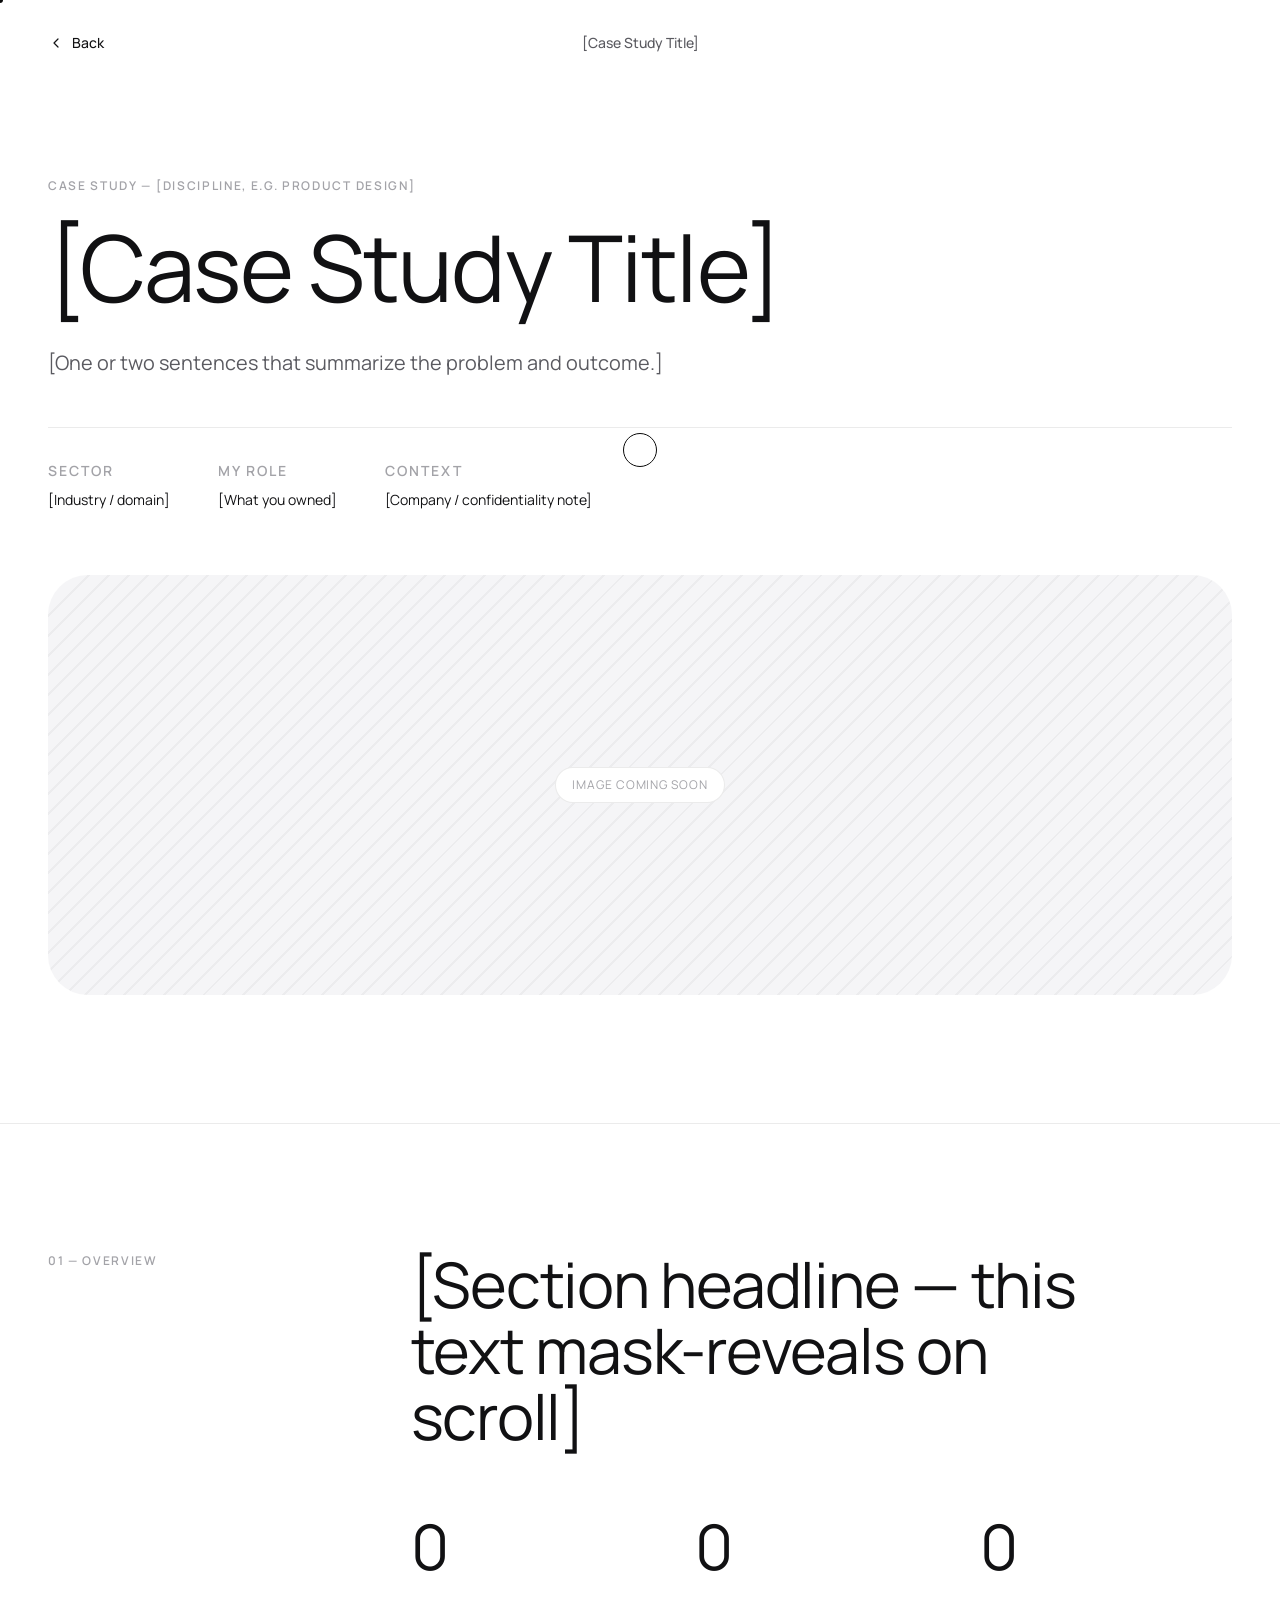
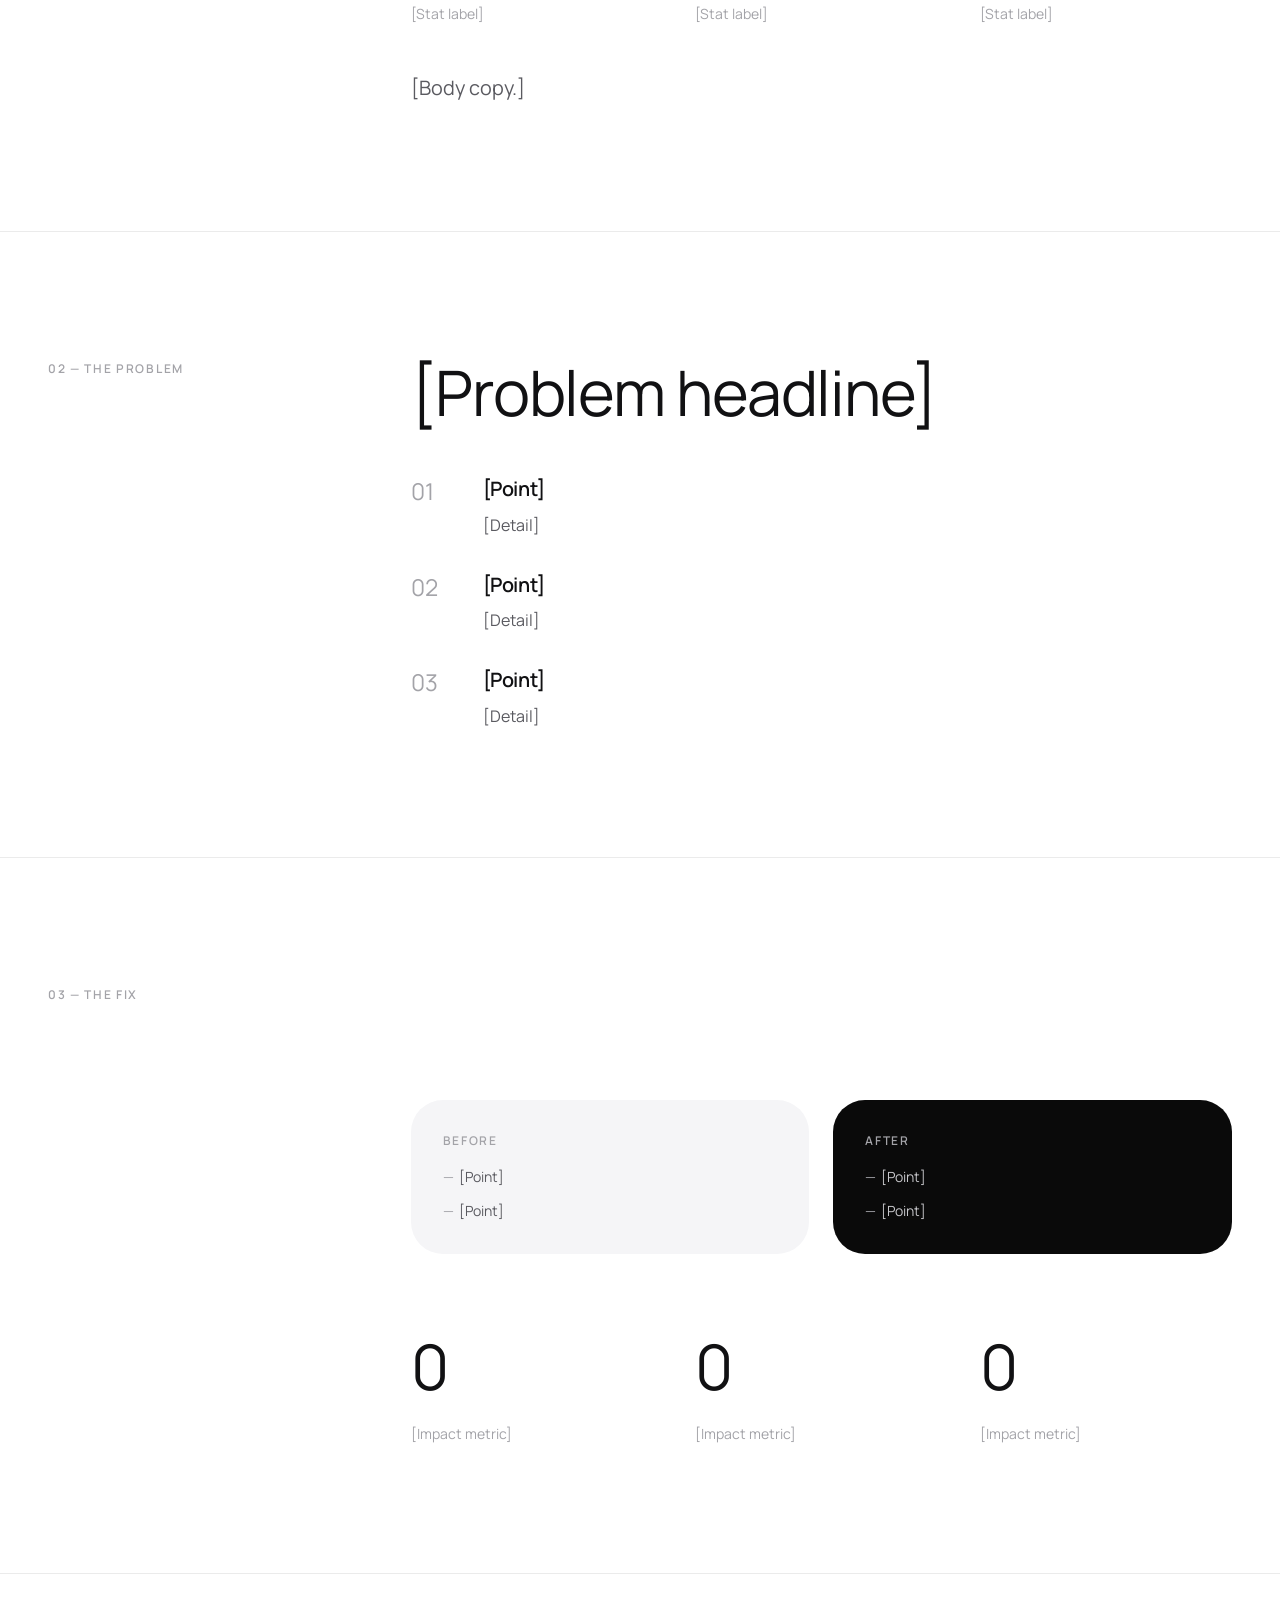
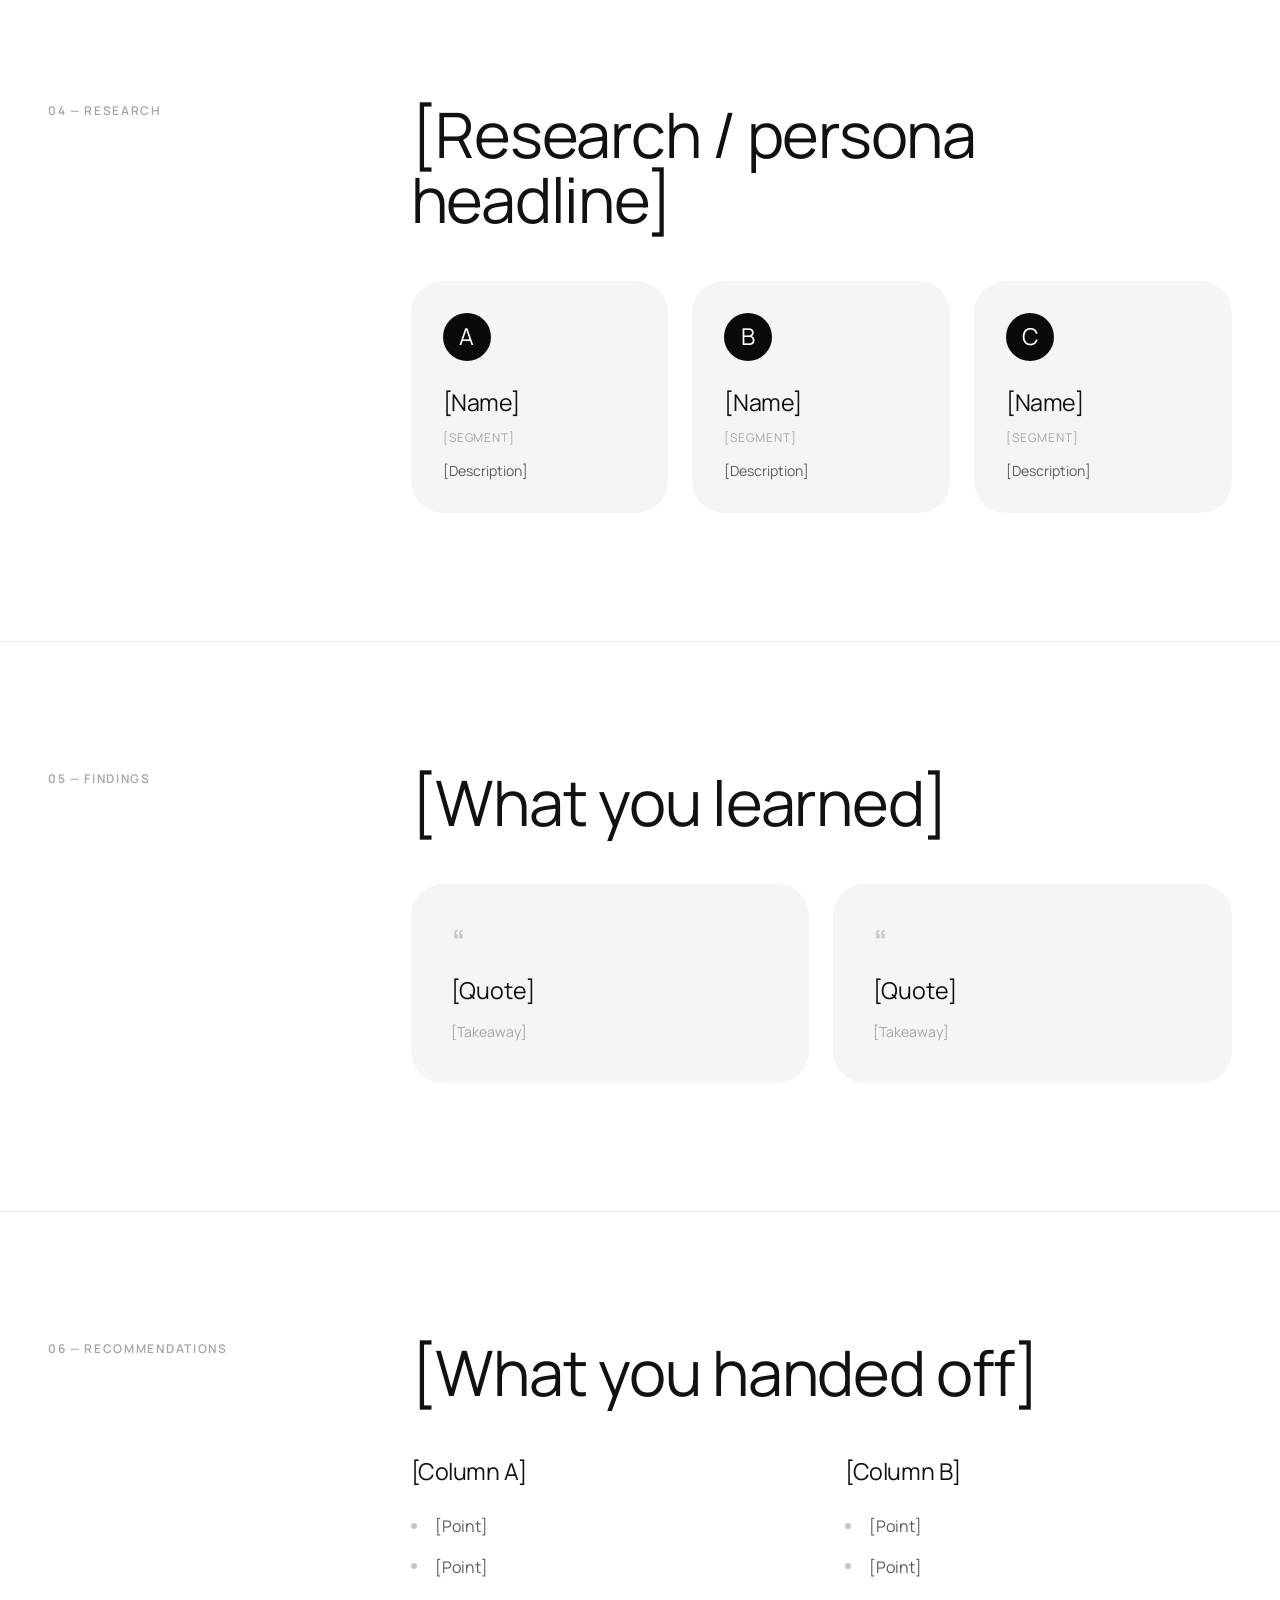
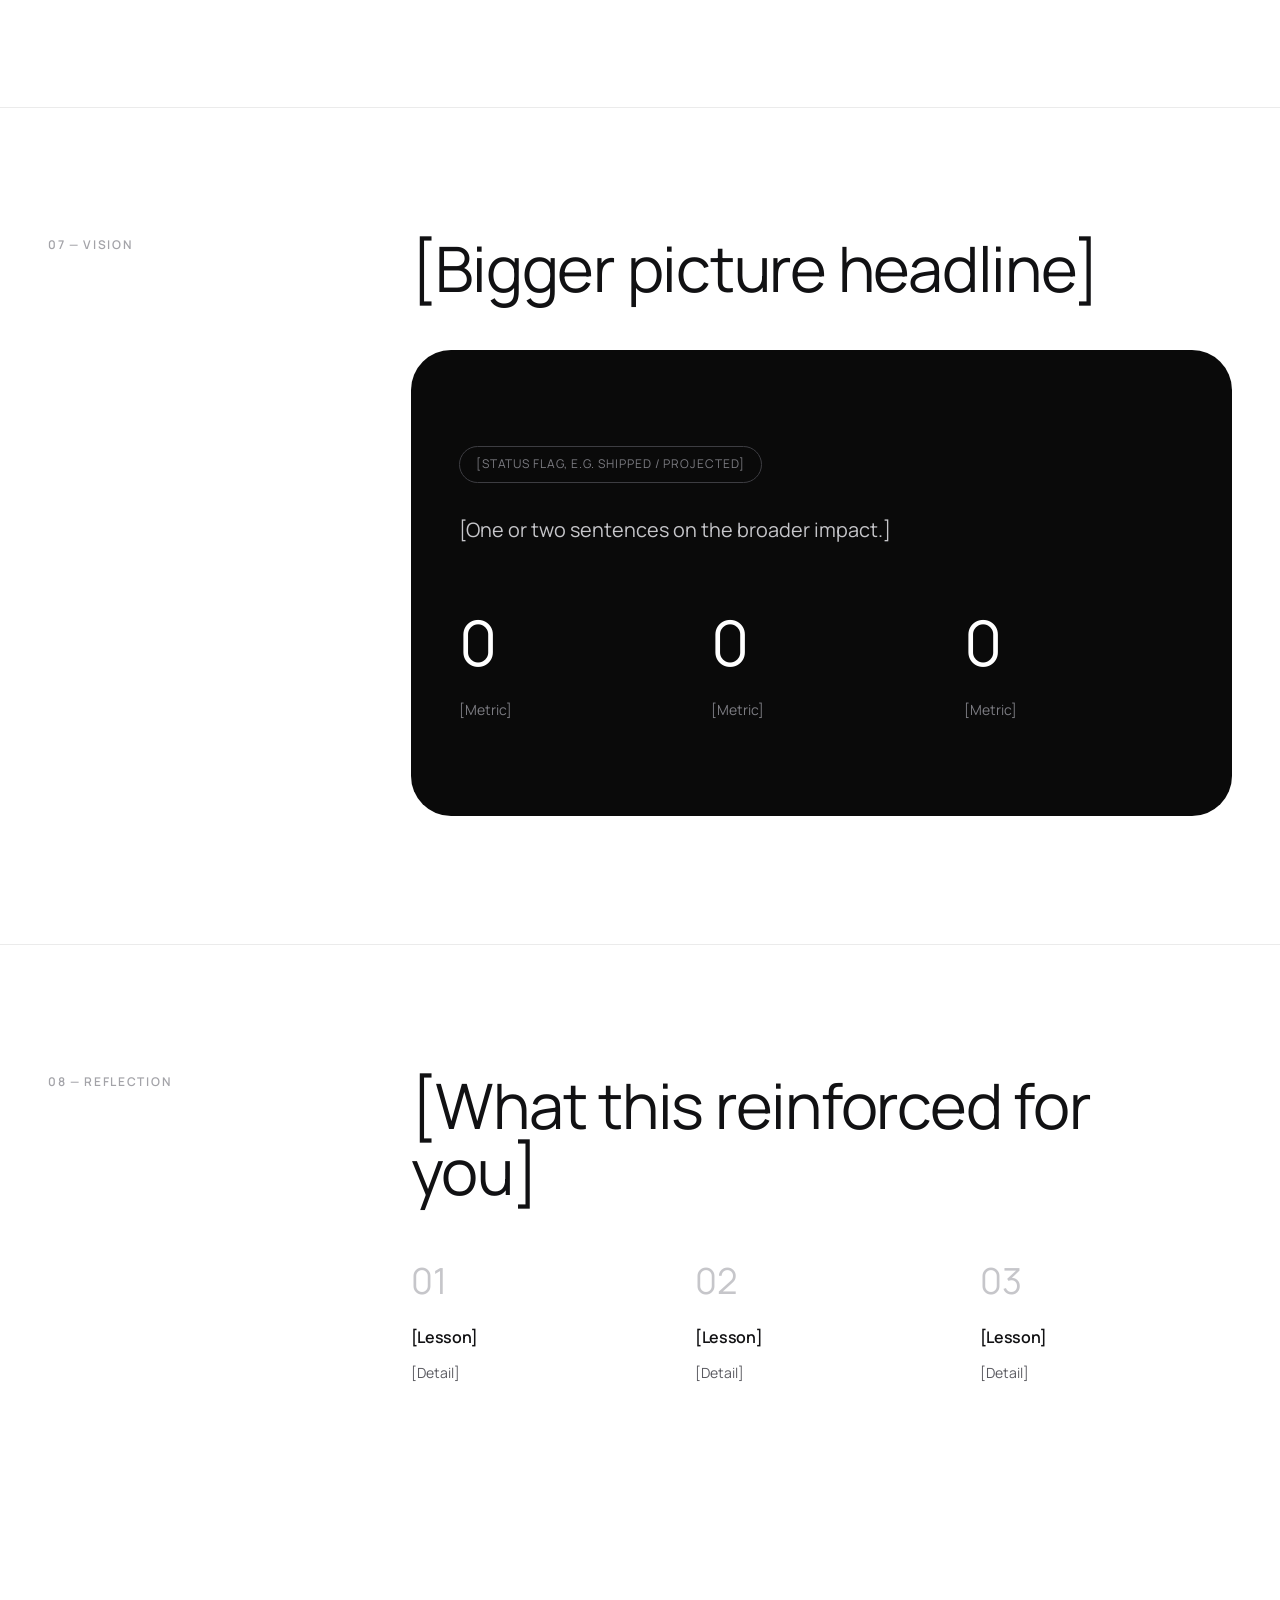
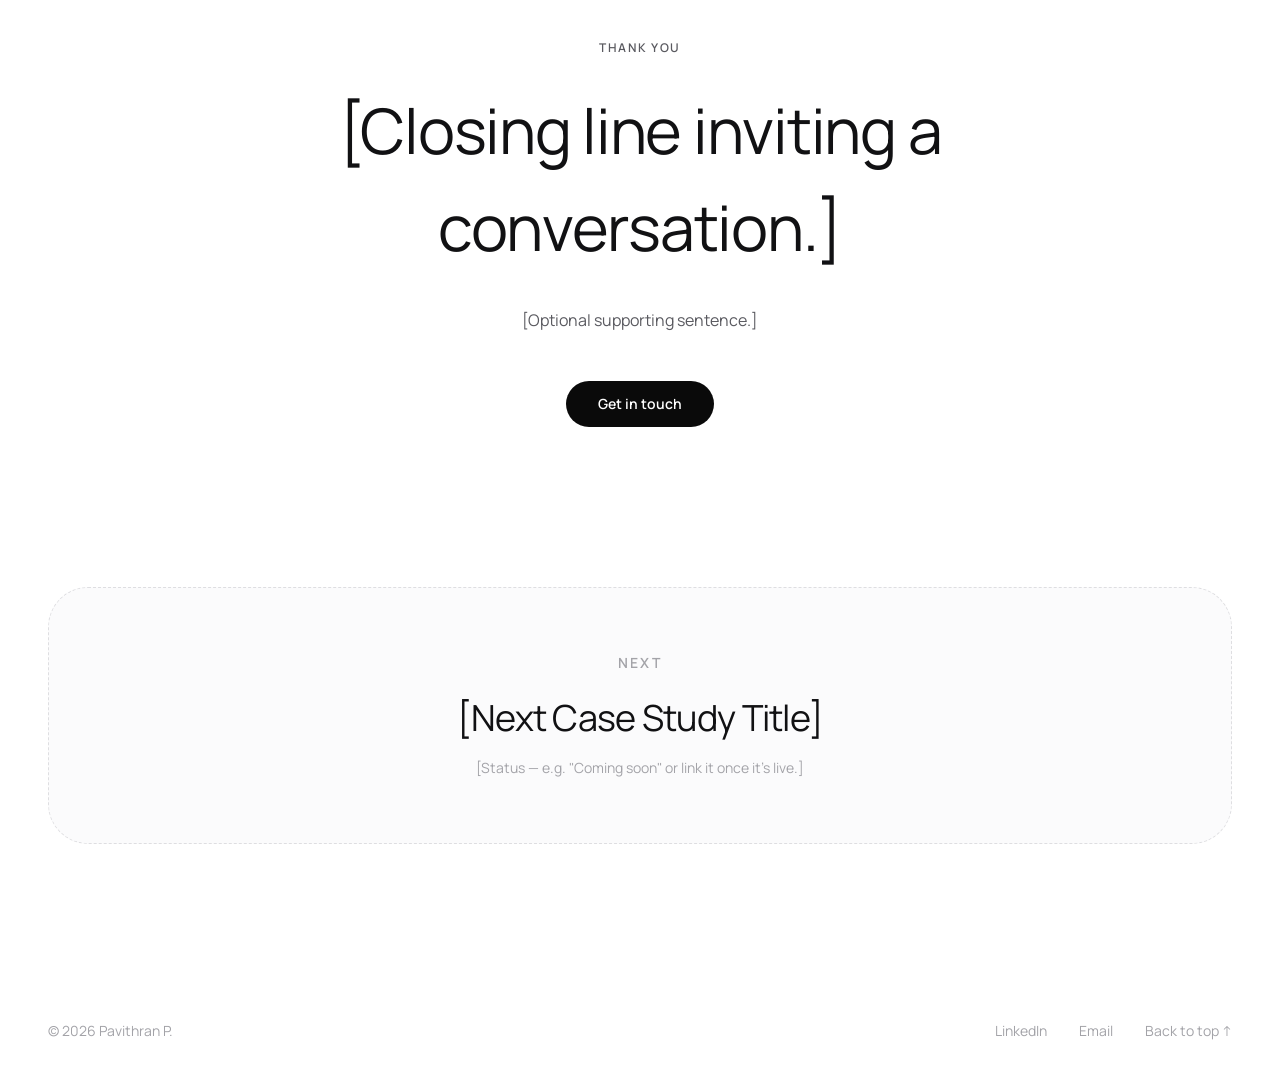
==== case-study-template.html @ ee4d1f79 "Portfolio 2026 — homepage, both case studies, resume link, design system" ====
<!DOCTYPE html>
<!--
  ============================================================================
  CASE STUDY TEMPLATE — duplicate this file to add a new case study.

  HOW TO USE:
  1. Copy this file, rename it to your case study's slug, e.g. "employee-center-reimagine.html"
  2. Replace every [BRACKETED] placeholder with real content.
  3. Delete any <section> block you don't need (each is self-contained).
     Duplicate any numbered-list / stat-row / quote-card / persona-card block
     to add more items — they don't depend on JS, just markup.
  4. Swap the .placeholder-block <div>s for real <img> tags once you have visuals:
       <img src="assets/images/case-studies/[slug]/cover.jpg" alt="[description]">
  5. Add this case study to the homepage grid by editing the `tilesData` array
     at the top of assets/js/main.js — duplicate the second-case-study
     placeholder entry and point it at this new file.
  6. Nothing else needs to change. Nav, cursor, fonts, and all interactions
     are shared via assets/css/styles.css + assets/js/main.js + case-study.js.
  7. The view-transition-name values on .cs-cover and .cs-hero h1 below use a
     [slug] placeholder — replace [slug] with this case study's unique slug
     (matching the homepage card) so the morph transition doesn't collide
     with other case studies.
  ============================================================================
-->
<html lang="en">
<head>
<meta charset="UTF-8">
<meta name="viewport" content="width=device-width, initial-scale=1.0">
<title>[Case Study Title] — Pavithran P</title>
<meta name="description" content="[One-sentence summary for search & social previews.]">
<meta name="view-transition" content="same-origin">
<link rel="icon" type="image/svg+xml" href="assets/images/favicon.svg">
<link rel="stylesheet" href="assets/css/styles.css">
</head>
<body>
<a class="skip-link" href="#main">Skip to content</a>

<header class="site-nav">
  <a href="index.html" class="nav-back" aria-label="Back to home">
    <svg viewBox="0 0 24 24" fill="none" xmlns="http://www.w3.org/2000/svg"><path d="M15 18l-6-6 6-6" stroke="currentColor" stroke-width="1.8" stroke-linecap="round" stroke-linejoin="round"/></svg>
    Back
  </a>
  <span class="nav-case-name">[Case Study Title]</span>
</header>

<main id="main">

  <!-- COVER -->
  <section class="cs-hero">
    <p class="eyebrow">Case Study — [Discipline, e.g. Product Design]</p>
    <h1 style="view-transition-name: cs-[slug]-title;">[Case Study Title]</h1>
    <p class="cs-dek">[One or two sentences that summarize the problem and outcome.]</p>
    <div class="cs-meta">
      <div class="cs-meta-item"><p class="eyebrow">Sector</p><p>[Industry / domain]</p></div>
      <div class="cs-meta-item"><p class="eyebrow">My Role</p><p>[What you owned]</p></div>
      <div class="cs-meta-item"><p class="eyebrow">Context</p><p>[Company / confidentiality note]</p></div>
    </div>
  </section>

  <div class="cs-cover" style="view-transition-name: cs-[slug]-media;">
    <div class="placeholder-block"><span class="placeholder-tag">Image coming soon</span></div>
  </div>

  <!-- SECTION: Overview -->
  <section class="cs-section">
    <div class="cs-section-inner">
      <div class="cs-section-label"><p class="eyebrow">01 — Overview</p></div>
      <div>
        <h2 class="cs-headline">[Section headline — this text mask-reveals on scroll]</h2>
        <div class="cs-stat-row cs-reveal">
          <div class="cs-stat"><div class="stat-num" data-count-to="0" data-suffix="">0</div><div class="stat-label">[Stat label]</div></div>
          <div class="cs-stat"><div class="stat-num" data-count-to="0" data-suffix="">0</div><div class="stat-label">[Stat label]</div></div>
          <div class="cs-stat"><div class="stat-num" data-count-to="0" data-suffix="">0</div><div class="stat-label">[Stat label]</div></div>
        </div>
        <div class="cs-body cs-reveal" style="margin-top: var(--sp-8);">
          <p>[Body copy.]</p>
        </div>
      </div>
    </div>
  </section>

  <!-- SECTION: The Problem -->
  <section class="cs-section">
    <div class="cs-section-inner">
      <div class="cs-section-label"><p class="eyebrow">02 — The Problem</p></div>
      <div>
        <h2 class="cs-headline">[Problem headline]</h2>
        <div class="cs-numbered-list cs-reveal">
          <div class="numbered-item"><span class="num">01</span><div><h4>[Point]</h4><p>[Detail]</p></div></div>
          <div class="numbered-item"><span class="num">02</span><div><h4>[Point]</h4><p>[Detail]</p></div></div>
          <div class="numbered-item"><span class="num">03</span><div><h4>[Point]</h4><p>[Detail]</p></div></div>
        </div>
      </div>
    </div>
  </section>

  <!-- SECTION: Before / After -->
  <section class="cs-section">
    <div class="cs-section-inner">
      <div class="cs-section-label"><p class="eyebrow">03 — The Fix</p></div>
      <div>
        <h2 class="cs-headline">[What shipped]</h2>
        <div class="cs-before-after cs-reveal">
          <div class="ba-card"><p class="eyebrow">Before</p><ul><li>[Point]</li><li>[Point]</li></ul></div>
          <div class="ba-card ba-after"><p class="eyebrow">After</p><ul><li>[Point]</li><li>[Point]</li></ul></div>
        </div>
        <div class="cs-stat-row cs-reveal" style="margin-top: var(--sp-10);">
          <div class="cs-stat"><div class="stat-num" data-count-to="0" data-suffix="">0</div><div class="stat-label">[Impact metric]</div></div>
          <div class="cs-stat"><div class="stat-num" data-count-to="0" data-suffix="">0</div><div class="stat-label">[Impact metric]</div></div>
          <div class="cs-stat"><div class="stat-num" data-count-to="0" data-suffix="">0</div><div class="stat-label">[Impact metric]</div></div>
        </div>
      </div>
    </div>
  </section>

  <!-- SECTION: Personas (duplicate .persona-card for more) -->
  <section class="cs-section">
    <div class="cs-section-inner">
      <div class="cs-section-label"><p class="eyebrow">04 — Research</p></div>
      <div>
        <h2 class="cs-headline">[Research / persona headline]</h2>
        <div class="cs-persona-grid cs-reveal">
          <div class="persona-card"><div class="persona-initial">A</div><h4>[Name]</h4><p class="persona-tag">[Segment]</p><p>[Description]</p></div>
          <div class="persona-card"><div class="persona-initial">B</div><h4>[Name]</h4><p class="persona-tag">[Segment]</p><p>[Description]</p></div>
          <div class="persona-card"><div class="persona-initial">C</div><h4>[Name]</h4><p class="persona-tag">[Segment]</p><p>[Description]</p></div>
        </div>
      </div>
    </div>
  </section>

  <!-- SECTION: Quotes (duplicate .quote-card for more) -->
  <section class="cs-section">
    <div class="cs-section-inner">
      <div class="cs-section-label"><p class="eyebrow">05 — Findings</p></div>
      <div>
        <h2 class="cs-headline">[What you learned]</h2>
        <div class="cs-quote-grid cs-reveal">
          <div class="quote-card"><span class="quote-mark">&ldquo;</span><blockquote>[Quote]</blockquote><p class="quote-cap">[Takeaway]</p></div>
          <div class="quote-card"><span class="quote-mark">&ldquo;</span><blockquote>[Quote]</blockquote><p class="quote-cap">[Takeaway]</p></div>
        </div>
      </div>
    </div>
  </section>

  <!-- SECTION: Recommendations (2 columns) -->
  <section class="cs-section">
    <div class="cs-section-inner">
      <div class="cs-section-label"><p class="eyebrow">06 — Recommendations</p></div>
      <div>
        <h2 class="cs-headline">[What you handed off]</h2>
        <div class="cs-recs-grid cs-reveal">
          <div class="recs-col"><h4>[Column A]</h4><ul><li>[Point]</li><li>[Point]</li></ul></div>
          <div class="recs-col"><h4>[Column B]</h4><ul><li>[Point]</li><li>[Point]</li></ul></div>
        </div>
      </div>
    </div>
  </section>

  <!-- SECTION: Vision / Impact band -->
  <section class="cs-section">
    <div class="cs-section-inner">
      <div class="cs-section-label"><p class="eyebrow">07 — Vision</p></div>
      <div>
        <h2 class="cs-headline">[Bigger picture headline]</h2>
        <div class="cs-vision-band cs-reveal">
          <span class="vision-flag">[Status flag, e.g. Shipped / Projected]</span>
          <p class="lead">[One or two sentences on the broader impact.]</p>
          <div class="cs-stat-row">
            <div class="cs-stat"><div class="stat-num" data-count-to="0" data-suffix="">0</div><div class="stat-label" style="color: var(--grey-500);">[Metric]</div></div>
            <div class="cs-stat"><div class="stat-num" data-count-to="0" data-suffix="">0</div><div class="stat-label" style="color: var(--grey-500);">[Metric]</div></div>
            <div class="cs-stat"><div class="stat-num" data-count-to="0" data-suffix="">0</div><div class="stat-label" style="color: var(--grey-500);">[Metric]</div></div>
          </div>
        </div>
      </div>
    </div>
  </section>

  <!-- SECTION: Reflection -->
  <section class="cs-section">
    <div class="cs-section-inner">
      <div class="cs-section-label"><p class="eyebrow">08 — Reflection</p></div>
      <div>
        <h2 class="cs-headline">[What this reinforced for you]</h2>
        <div class="cs-reflect-grid cs-reveal">
          <div class="reflect-card"><p class="num">01</p><h4>[Lesson]</h4><p>[Detail]</p></div>
          <div class="reflect-card"><p class="num">02</p><h4>[Lesson]</h4><p>[Detail]</p></div>
          <div class="reflect-card"><p class="num">03</p><h4>[Lesson]</h4><p>[Detail]</p></div>
        </div>
      </div>
    </div>
  </section>

  <!-- CLOSING -->
  <section class="cs-closing">
    <p class="eyebrow" style="margin-bottom: var(--sp-5);">Thank you</p>
    <h2>[Closing line inviting a conversation.]</h2>
    <p>[Optional supporting sentence.]</p>
    <span class="magnetic-wrap">
      <a class="btn btn-primary" data-magnetic href="index.html#contact">Get in touch</a>
    </span>
  </section>

  <!-- Next case study teaser — point this at whatever comes after this one -->
  <div class="cs-next">
    <div class="cs-next-card">
      <p class="eyebrow">Next</p>
      <h3>[Next Case Study Title]</h3>
      <p>[Status — e.g. "Coming soon" or link it once it's live.]</p>
    </div>
  </div>

</main>

<footer class="site-footer">
  <span>&copy; <span id="year"></span> Pavithran P.</span>
  <div class="footer-links">
    <a href="https://www.linkedin.com/in/pavithrandesigns/" target="_blank" rel="noopener">LinkedIn</a>
    <a href="mailto:ppavithran@outlook.com">Email</a>
    <a class="back-to-top" href="#main">Back to top ↑</a>
  </div>
</footer>

<script>document.getElementById('year').textContent = new Date().getFullYear();</script>
<script src="assets/js/main.js"></script>
<script src="assets/js/case-study.js"></script>
</body>
</html>
---- assets/css/styles.css ----
/* ==========================================================================
   PAVI — Design System
   Monochrome, flat, Apple-adjacent. Black / White / Cool Neutral Grey.
   Typography: Manrope, everywhere — UI, body, and display.
   ========================================================================== */

@import url('https://fonts.googleapis.com/css2?family=Manrope:wght@400;500;600;700;800&display=swap');

:root {
  /* ---- Color ---- */
  --black: #0a0a0a;
  --white: #ffffff;
  --grey-25: #fbfbfc;
  --grey-50: #f5f5f7;   /* cool neutral — Apple-adjacent */
  --grey-100: #ececee;
  --grey-200: #dedee1;
  --grey-300: #c6c6ca;
  --grey-400: #a3a3a8;
  --grey-500: #7c7c82;
  --grey-600: #5a5a60;
  --grey-700: #3d3d42;
  --grey-800: #232326;
  --ink: #111113;

  --surface: var(--white);
  --surface-alt: var(--grey-50);
  --text-primary: var(--ink);
  --text-secondary: var(--grey-600);
  --text-tertiary: var(--grey-400);
  --border-hairline: rgba(10, 10, 10, 0.08);

  /* ---- Type ---- */
  --font-sans: 'Manrope', -apple-system, BlinkMacSystemFont, 'Segoe UI', sans-serif;
  --font-serif: 'Manrope', -apple-system, BlinkMacSystemFont, 'Segoe UI', sans-serif;

  --fs-hero: clamp(2.75rem, 3.2rem + 3.2vw, 6.25rem);
  --fs-display: clamp(2.1rem, 2rem + 2.4vw, 4rem);
  --fs-h2: clamp(1.5rem, 1.3rem + 1.2vw, 2.25rem);
  --fs-h3: clamp(1.15rem, 1.05rem + 0.5vw, 1.5rem);
  --fs-body-lg: clamp(1.05rem, 1rem + 0.3vw, 1.3rem);
  --fs-body: 1rem;
  --fs-small: 0.875rem;
  --fs-micro: 0.75rem;

  --lh-tight: 1.05;
  --lh-snug: 1.25;
  --lh-normal: 1.55;

  /* ---- Space (4px base) ---- */
  --sp-1: 0.25rem;
  --sp-2: 0.5rem;
  --sp-3: 0.75rem;
  --sp-4: 1rem;
  --sp-5: 1.5rem;
  --sp-6: 2rem;
  --sp-7: 2.5rem;
  --sp-8: 3rem;
  --sp-10: 4rem;
  --sp-12: 6rem;
  --sp-16: 8rem;
  --sp-20: 10rem;

  /* ---- Radius (soft, app-icon feel) ---- */
  --r-sm: 16px;
  --r-md: 24px;
  --r-lg: 32px;
  --r-xl: 40px;
  --r-pill: 999px;

  /* ---- Motion ---- */
  --ease-out: cubic-bezier(0.16, 1, 0.3, 1);
  --ease-in-out: cubic-bezier(0.65, 0, 0.35, 1);
  --dur-fast: 0.25s;
  --dur-med: 0.5s;
  --dur-slow: 0.9s;

  --container: 1320px;
  --gutter: clamp(1.25rem, 4vw, 3rem);

  view-transition-name: none;
}

/* ---- Reset ---- */
*, *::before, *::after { box-sizing: border-box; margin: 0; padding: 0; }
html { scroll-behavior: smooth; }
@media (prefers-reduced-motion: reduce) {
  html { scroll-behavior: auto; }
  *, *::before, *::after {
    animation-duration: 0.01ms !important;
    animation-iteration-count: 1 !important;
    transition-duration: 0.01ms !important;
    scroll-behavior: auto !important;
  }
}

body {
  font-family: var(--font-sans);
  background: var(--surface);
  color: var(--text-primary);
  font-size: var(--fs-body);
  line-height: var(--lh-normal);
  -webkit-font-smoothing: antialiased;
  overflow-x: hidden;
}

img, svg, video { display: block; max-width: 100%; }
a { color: inherit; text-decoration: none; }
ul, ol { list-style: none; }
button { font: inherit; color: inherit; background: none; border: none; cursor: pointer; }
input, textarea { font: inherit; }

h1, h2, h3, h4 { font-weight: 500; letter-spacing: -0.02em; }

.container {
  width: 100%;
  max-width: var(--container);
  margin: 0 auto;
  padding-left: var(--gutter);
  padding-right: var(--gutter);
}

.eyebrow {
  font-size: var(--fs-micro);
  font-weight: 600;
  letter-spacing: 0.14em;
  text-transform: uppercase;
  color: var(--text-tertiary);
}

.sr-only {
  position: absolute; width: 1px; height: 1px;
  padding: 0; margin: -1px; overflow: hidden;
  clip: rect(0,0,0,0); white-space: nowrap; border: 0;
}

/* Skip link */
.skip-link {
  position: absolute; top: -100px; left: var(--sp-4);
  background: var(--black); color: var(--white);
  padding: var(--sp-3) var(--sp-5); border-radius: var(--r-sm);
  z-index: 999; transition: top var(--dur-fast) var(--ease-out);
}
.skip-link:focus { top: var(--sp-4); }

/* ==========================================================================
   Custom Cursor (concentric dot + outline) — desktop / fine pointer only
   ========================================================================== */
.cursor-dot,
.cursor-ring {
  position: fixed;
  top: 0; left: 0;
  pointer-events: none;
  z-index: 9999;
  border-radius: 50%;
  transform: translate(-50%, -50%);
  will-change: transform;
}
.cursor-dot {
  width: 6px; height: 6px;
  background: var(--black);
  transition: opacity var(--dur-fast) var(--ease-out), width var(--dur-fast) var(--ease-out), height var(--dur-fast) var(--ease-out), background var(--dur-fast) var(--ease-out);
}
.cursor-ring {
  width: 34px; height: 34px;
  border: 1.5px solid var(--black);
  transition: opacity var(--dur-fast) var(--ease-out), width var(--dur-med) var(--ease-out), height var(--dur-med) var(--ease-out), border-color var(--dur-fast) var(--ease-out), background var(--dur-fast) var(--ease-out);
}
body.has-custom-cursor { cursor: none; }
body.has-custom-cursor a,
body.has-custom-cursor button,
body.has-custom-cursor .featured-work { cursor: none; }

.cursor-ring.is-hovering {
  width: 56px; height: 56px;
  background: rgba(10,10,10,0.04);
}
.cursor-ring.is-hidden,
.cursor-dot.is-hidden { opacity: 0; }
.cursor-ring.is-dark { border-color: var(--white); }
.cursor-dot.is-dark { background: var(--white); }

@media (hover: none), (pointer: coarse) {
  .cursor-dot, .cursor-ring { display: none; }
}

/* ==========================================================================
   Nav
   ========================================================================== */
.site-nav {
  position: sticky;
  top: 0;
  z-index: 500;
  display: flex;
  align-items: center;
  justify-content: space-between;
  padding: var(--sp-5) var(--gutter);
  background: rgba(255,255,255,0.72);
  backdrop-filter: none;
  border-bottom: 1px solid transparent;
  transition: transform var(--dur-med) var(--ease-out), border-color var(--dur-med) var(--ease-out), background var(--dur-med) var(--ease-out);
}
.site-nav.is-scrolled {
  background: rgba(255,255,255,0.92);
  border-bottom-color: var(--border-hairline);
}
.site-nav.is-hidden { transform: translateY(-100%); }

.nav-mark {
  display: flex;
  align-items: center;
  gap: var(--sp-2);
  font-family: var(--font-sans);
  font-weight: 800;
  font-size: 1.15rem;
  letter-spacing: 0.06em;
  color: var(--black);
}

.nav-back {
  display: flex;
  align-items: center;
  gap: var(--sp-2);
  font-size: var(--fs-small);
  font-weight: 500;
  padding: var(--sp-2) var(--sp-3);
  margin-left: calc(var(--sp-3) * -1);
  border-radius: var(--r-pill);
  transition: background var(--dur-fast) var(--ease-out), gap var(--dur-fast) var(--ease-out);
}
.nav-back:hover { background: var(--grey-100); gap: var(--sp-3); }
.nav-back svg { width: 16px; height: 16px; }

.nav-case-name {
  position: absolute;
  left: 50%;
  transform: translateX(-50%);
  font-size: var(--fs-small);
  font-weight: 500;
  color: var(--text-secondary);
  white-space: nowrap;
}

.nav-links {
  display: flex;
  align-items: center;
  gap: var(--sp-7);
}
.nav-link {
  font-size: var(--fs-small);
  font-weight: 500;
  position: relative;
  padding-bottom: 2px;
}
.nav-link::after {
  content: '';
  position: absolute;
  left: 0; bottom: -2px;
  width: 100%; height: 1px;
  background: currentColor;
  transform: scaleX(0);
  transform-origin: right;
  transition: transform var(--dur-fast) var(--ease-out);
}
.nav-link:hover::after { transform: scaleX(1); transform-origin: left; }

.btn {
  display: inline-flex;
  align-items: center;
  justify-content: center;
  gap: var(--sp-2);
  font-size: var(--fs-small);
  font-weight: 600;
  padding: var(--sp-3) var(--sp-6);
  border-radius: var(--r-pill);
  white-space: nowrap;
}
.btn-primary { background: var(--black); color: var(--white); }
.btn-primary:hover { background: var(--grey-800); }
.btn-ghost { background: var(--grey-50); color: var(--text-primary); }
.btn-ghost:hover { background: var(--grey-100); }

.magnetic-wrap { display: inline-block; }

/* ==========================================================================
   Hero
   ========================================================================== */
.hero {
  position: relative;
  padding: clamp(4rem, 12vh, 8rem) var(--gutter) var(--sp-12);
  max-width: var(--container);
  margin: 0 auto;
}

/* Scroll cue — sits in the open space beside the hero text, quiet by design */
.hero-scroll-cue {
  position: absolute;
  left: 75%;
  top: 50%;
  transform: translate(-50%, -50%);
  display: flex;
  flex-direction: column;
  align-items: center;
  gap: var(--sp-3);
  opacity: 0;
  transition: opacity 1s var(--ease-out) 1s;
}
.is-loaded .hero-scroll-cue { opacity: 1; }
.hero-scroll-cue span:first-child {
  font-size: var(--fs-micro);
  font-weight: 500;
  letter-spacing: 0.14em;
  text-transform: uppercase;
  color: var(--text-tertiary);
  transition: color var(--dur-fast) var(--ease-out);
}
.hero-scroll-cue:hover span:first-child { color: var(--text-secondary); }
.hero-scroll-cue .cue-line {
  width: 1px;
  height: 42px;
  background: var(--grey-300);
  animation: cue-breathe 2.2s ease-in-out infinite;
}
@keyframes cue-breathe {
  0%, 100% { opacity: 0.35; transform: translateY(0); }
  50% { opacity: 1; transform: translateY(6px); }
}
@media (max-width: 1180px) { .hero-scroll-cue { display: none; } }
@media (prefers-reduced-motion: reduce) { .hero-scroll-cue .cue-line { animation: none; } }

/* Name — the dominant element in the hero */
.hero-name {
  font-family: var(--font-sans);
  font-weight: 700;
  font-size: var(--fs-hero);
  line-height: var(--lh-tight);
  letter-spacing: -0.03em;
}
.hero-name .line { display: block; overflow: hidden; }
.hero-name .line span {
  display: inline-block;
  transform: translateY(110%);
  transition: transform 0.9s var(--ease-out);
}
.is-loaded .hero-name .line span { transform: translateY(0); }
.hero-name .line:nth-child(1) span { transition-delay: 0.05s; }

/* Rotating role — second-largest beat, sits right under the name */
.hero-role-wrap {
  margin-top: var(--sp-3);
  overflow: hidden;
  opacity: 0;
  transform: translateY(16px);
  transition: opacity 0.8s var(--ease-out) 0.3s, transform 0.8s var(--ease-out) 0.3s;
}
.is-loaded .hero-role-wrap { opacity: 1; transform: translateY(0); }
.hero-role-wrap .role-rotator {
  position: relative;
  font-size: var(--fs-display);
  height: 1.3em;
  line-height: 1.3;
}
.hero-role-wrap .role-rotator span {
  position: absolute;
  left: 0; top: 0;
  font-family: var(--font-sans);
  font-style: normal;
  font-weight: 500;
  font-size: inherit;
  line-height: inherit;
  color: var(--grey-500);
  opacity: 0;
  transform: translateY(20px);
  transition: opacity 0.5s var(--ease-in-out), transform 0.5s var(--ease-in-out);
}
.hero-role-wrap .role-rotator span.is-active { opacity: 1; transform: translateY(0); }
.hero-role-wrap .role-rotator span.is-exiting { opacity: 0; transform: translateY(-20px); }

/* Fact rows — 5 YOE / Verizon / Cognizant, then M.Des — sit right under the role */
.hero-facts {
  margin-top: var(--sp-6);
  display: flex;
  flex-direction: column;
  gap: var(--sp-2);
  opacity: 0;
  transform: translateY(12px);
  transition: opacity 0.8s var(--ease-out) 0.4s, transform 0.8s var(--ease-out) 0.4s;
}
.is-loaded .hero-facts { opacity: 1; transform: translateY(0); }
.hero-facts .fact-row {
  display: flex;
  flex-wrap: wrap;
  align-items: center;
  gap: var(--sp-2) var(--sp-3);
  font-size: var(--fs-body-lg);
  font-weight: 600;
  color: var(--text-primary);
}
.hero-facts .fact-row .pipe { color: var(--grey-300); font-weight: 400; }
.hero-facts .fact-row.fact-row-secondary { font-size: var(--fs-body); font-weight: 500; color: var(--text-secondary); }

/* Secondary, smaller supporting lines */
.hero-caption {
  margin-top: var(--sp-3);
  max-width: 48ch;
  font-size: var(--fs-body);
  color: var(--text-tertiary);
  opacity: 0;
  transform: translateY(10px);
  transition: opacity 0.8s var(--ease-out) 0.5s, transform 0.8s var(--ease-out) 0.5s;
}
.is-loaded .hero-caption { opacity: 1; transform: translateY(0); }
.hero-caption:first-of-type { margin-top: var(--sp-8); }
.hero-caption.hero-philosophy { color: var(--text-secondary); font-weight: 500; }

/* ==========================================================================
   Featured Work — editorial split layout (no grid, single case study)
   ========================================================================== */
.work-section { padding: var(--sp-10) var(--gutter) var(--sp-16); max-width: var(--container); margin: 0 auto; }
.work-label { margin-bottom: var(--sp-6); }

.work-stack {
  display: flex;
  flex-direction: column;
  gap: var(--sp-5);
}
.work-stack .cs-next-card {
  margin: 0;
}

.featured-work {
  display: grid;
  grid-template-columns: 1.05fr 1fr;
  align-items: stretch;
  border-radius: var(--r-xl);
  overflow: hidden;
  background: var(--black);
  color: var(--white);
  opacity: 0;
  transform: translateY(28px);
  transition: opacity var(--dur-slow) var(--ease-out), transform var(--dur-slow) var(--ease-out);
}
.featured-work.is-visible { opacity: 1; transform: translateY(0); }

.featured-media {
  position: relative;
  min-height: 420px;
  overflow: hidden;
}
.featured-media img,
.featured-media .placeholder-block {
  width: 100%; height: 100%;
  object-fit: cover;
  border-radius: 0;
  transition: transform 0.7s var(--ease-out);
}
.featured-work:hover .featured-media img,
.featured-work:hover .featured-media .placeholder-block { transform: scale(1.03); }

.featured-content {
  padding: var(--sp-10) var(--sp-8);
  display: flex;
  flex-direction: column;
  justify-content: center;
}
.chip-row {
  display: flex;
  flex-wrap: wrap;
  gap: var(--sp-2);
  margin-bottom: var(--sp-5);
}
.chip {
  font-size: var(--fs-micro);
  font-weight: 500;
  color: var(--grey-300);
  border: 1px solid var(--grey-700);
  padding: var(--sp-1) var(--sp-3);
  border-radius: var(--r-pill);
}
.featured-content h3 {
  font-family: var(--font-serif);
  font-size: var(--fs-h2);
  font-weight: 400;
  margin-bottom: var(--sp-4);
}
.featured-content p {
  color: var(--grey-400);
  font-size: var(--fs-body-lg);
  max-width: 42ch;
  margin-bottom: var(--sp-7);
}
.featured-link {
  display: inline-flex;
  align-items: center;
  gap: var(--sp-3);
  font-size: var(--fs-small);
  font-weight: 600;
  width: fit-content;
  padding: var(--sp-3) var(--sp-5);
  border-radius: var(--r-pill);
  background: var(--white);
  color: var(--black);
  transition: gap var(--dur-fast) var(--ease-out);
}
.featured-work:hover .featured-link { gap: var(--sp-4); }
.featured-link svg { width: 15px; height: 15px; }

/* ==========================================================================
   Contact section — two columns: message + contact options
   ========================================================================== */
.contact-section {
  padding: var(--sp-16) var(--gutter);
  max-width: var(--container);
  margin: 0 auto;
  border-top: 1px solid var(--border-hairline);
  display: grid;
  grid-template-columns: 1fr 1fr;
  gap: var(--sp-10);
  align-items: start;
}
.contact-intro { max-width: 32ch; }
.contact-heading {
  font-family: var(--font-serif);
  font-weight: 400;
  font-size: var(--fs-display);
}
.contact-note {
  margin-top: var(--sp-5);
  font-size: var(--fs-body);
  color: var(--text-tertiary);
  max-width: 40ch;
}
.contact-options {
  display: flex;
  flex-direction: column;
  gap: var(--sp-4);
}
.contact-card {
  border-radius: var(--r-md);
  background: var(--grey-50);
  padding: var(--sp-6);
  position: relative;
}
.contact-card .eyebrow { margin-bottom: var(--sp-3); }
.contact-card .contact-value {
  font-size: var(--fs-body-lg);
  font-weight: 500;
}
.copy-btn {
  position: absolute;
  top: var(--sp-5); right: var(--sp-5);
  font-size: var(--fs-micro);
  color: var(--text-tertiary);
  padding: var(--sp-1) var(--sp-3);
  border-radius: var(--r-pill);
  background: var(--white);
  opacity: 0;
  transform: translateY(-4px);
  transition: opacity var(--dur-fast), transform var(--dur-fast);
}
.contact-card:hover .copy-btn { opacity: 1; transform: translateY(0); }
.copy-btn.is-copied { color: var(--black); font-weight: 600; }

/* ==========================================================================
   Footer
   ========================================================================== */
.site-footer {
  padding: var(--sp-8) var(--gutter);
  max-width: var(--container);
  margin: 0 auto;
  display: flex;
  align-items: center;
  justify-content: space-between;
  flex-wrap: wrap;
  gap: var(--sp-4);
  font-size: var(--fs-small);
  color: var(--text-tertiary);
}
.footer-links { display: flex; gap: var(--sp-6); }
.footer-links a { transition: color var(--dur-fast); }
.footer-links a:hover { color: var(--text-primary); }
.back-to-top {
  display: inline-flex; align-items: center; gap: var(--sp-2);
  transition: gap var(--dur-fast);
}
.back-to-top:hover { gap: var(--sp-3); color: var(--text-primary); }

/* ==========================================================================
   Placeholder block (reusable)
   ========================================================================== */
.placeholder-block {
  width: 100%; height: 100%;
  min-height: 220px;
  background:
    repeating-linear-gradient(135deg, var(--grey-100) 0 2px, transparent 2px 14px);
  background-color: var(--grey-50);
  border-radius: inherit;
  display: flex;
  align-items: center;
  justify-content: center;
}
.placeholder-block .placeholder-tag {
  font-size: var(--fs-micro);
  letter-spacing: 0.08em;
  text-transform: uppercase;
  color: var(--grey-400);
  background: var(--white);
  padding: var(--sp-2) var(--sp-4);
  border-radius: var(--r-pill);
  border: 1px solid var(--border-hairline);
}

/* ==========================================================================
   Responsive
   ========================================================================== */
@media (max-width: 1024px) {
  .featured-work { grid-template-columns: 1fr; }
  .featured-media { min-height: 320px; }
  .contact-section { grid-template-columns: 1fr; }
}
@media (max-width: 640px) {
  .nav-links { gap: var(--sp-4); }
  .nav-links .nav-link { display: none; }
  .nav-case-name { display: none; }
  .site-nav { padding: var(--sp-4) var(--gutter); }
}

/* ==========================================================================
   Case Study Page
   ========================================================================== */
.cs-hero {
  padding: clamp(3rem, 10vh, 6rem) var(--gutter) var(--sp-10);
  max-width: var(--container);
  margin: 0 auto;
}
.cs-hero .eyebrow { margin-bottom: var(--sp-5); }
.cs-hero h1 {
  font-family: var(--font-serif);
  font-weight: 400;
  font-size: var(--fs-hero);
  line-height: var(--lh-tight);
  max-width: 20ch;
}
.cs-hero .cs-dek {
  margin-top: var(--sp-6);
  font-size: var(--fs-body-lg);
  color: var(--text-secondary);
  max-width: 56ch;
}
.cs-hero .cs-meta {
  margin-top: var(--sp-8);
  display: flex;
  gap: var(--sp-8);
  flex-wrap: wrap;
  padding-top: var(--sp-6);
  border-top: 1px solid var(--border-hairline);
}
.cs-meta-item .eyebrow { margin-bottom: var(--sp-2); }
.cs-meta-item p { font-size: var(--fs-small); max-width: 26ch; }

.cs-cover {
  max-width: var(--container);
  margin: 0 auto var(--sp-16);
  padding: 0 var(--gutter);
}
.cs-cover .placeholder-block { min-height: 420px; border-radius: var(--r-xl); }

.cs-section {
  max-width: var(--container);
  margin: 0 auto;
  padding: var(--sp-16) var(--gutter);
  border-top: 1px solid var(--border-hairline);
}
.cs-section-inner { display: grid; grid-template-columns: 0.8fr 2.2fr; gap: var(--sp-10); }
.cs-section-label { position: sticky; top: 7rem; align-self: start; }

.cs-headline {
  font-family: var(--font-serif);
  font-weight: 400;
  font-size: var(--fs-display);
  line-height: var(--lh-tight);
  max-width: 20ch;
  margin-bottom: var(--sp-6);
}
.cs-headline .reveal-line { overflow: hidden; }
.cs-headline .reveal-line span {
  display: inline-block;
  opacity: 0;
  transform: translateY(40%);
  transition: opacity 0.7s var(--ease-out), transform 0.7s var(--ease-out);
}
.cs-headline.is-revealed .reveal-line span { opacity: 1; transform: translateY(0); }

.cs-body p { font-size: var(--fs-body-lg); color: var(--text-secondary); max-width: 62ch; margin-bottom: var(--sp-5); }
.cs-body p:last-child { margin-bottom: 0; }

.cs-stat-row {
  display: grid;
  grid-template-columns: repeat(3, 1fr);
  gap: var(--sp-6);
  margin-top: var(--sp-8);
}
.cs-stat .stat-num {
  font-family: var(--font-serif);
  font-size: var(--fs-display);
  font-weight: 400;
}
.cs-stat .stat-label { font-size: var(--fs-small); color: var(--text-tertiary); margin-top: var(--sp-2); }

.cs-before-after {
  display: grid;
  grid-template-columns: 1fr 1fr;
  gap: var(--sp-5);
  margin-top: var(--sp-8);
}
.ba-card { background: var(--grey-50); border-radius: var(--r-lg); padding: var(--sp-6); }
.ba-card.ba-after { background: var(--black); color: var(--white); }
.ba-card .eyebrow { margin-bottom: var(--sp-4); }
.ba-card.ba-after .eyebrow { color: var(--grey-400); }
.ba-card ul { display: flex; flex-direction: column; gap: var(--sp-3); font-size: var(--fs-small); }
.ba-card li { padding-left: var(--sp-4); position: relative; color: var(--text-secondary); }
.ba-card.ba-after li { color: var(--grey-300); }
.ba-card li::before { content: '—'; position: absolute; left: 0; color: var(--text-tertiary); }

.cs-numbered-list { display: flex; flex-direction: column; gap: var(--sp-6); margin-top: var(--sp-8); }
.numbered-item { display: grid; grid-template-columns: 3rem 1fr; gap: var(--sp-5); }
.numbered-item .num { font-family: var(--font-serif); font-size: var(--fs-h3); color: var(--text-tertiary); }
.numbered-item h4 { font-weight: 600; margin-bottom: var(--sp-2); font-size: var(--fs-body-lg); }
.numbered-item p { color: var(--text-secondary); font-size: var(--fs-body); max-width: 58ch; }

.cs-persona-grid { display: grid; grid-template-columns: repeat(3, 1fr); gap: var(--sp-5); margin-top: var(--sp-8); }
.persona-card { background: var(--grey-50); border-radius: var(--r-lg); padding: var(--sp-6); }
.persona-initial {
  width: 48px; height: 48px; border-radius: 50%;
  background: var(--black); color: var(--white);
  display: flex; align-items: center; justify-content: center;
  font-family: var(--font-serif); font-size: var(--fs-h3);
  margin-bottom: var(--sp-5);
}
.persona-card h4 { font-size: var(--fs-h3); font-family: var(--font-serif); font-weight: 400; }
.persona-card .persona-tag { font-size: var(--fs-micro); text-transform: uppercase; letter-spacing: 0.08em; color: var(--text-tertiary); margin: var(--sp-2) 0 var(--sp-3); }
.persona-card p:last-child { font-size: var(--fs-small); color: var(--text-secondary); }

.cs-quote-grid { display: grid; grid-template-columns: 1fr 1fr; gap: var(--sp-5); margin-top: var(--sp-8); }
.quote-card { background: var(--grey-50); border-radius: var(--r-lg); padding: var(--sp-7); }
.quote-card .quote-mark { font-family: var(--font-serif); font-size: 2.5rem; color: var(--grey-300); line-height: 1; margin-bottom: var(--sp-3); display: block; }
.quote-card blockquote { font-family: var(--font-serif); font-size: var(--fs-h3); font-weight: 400; line-height: var(--lh-snug); margin-bottom: var(--sp-4); }
.quote-card .quote-cap { font-size: var(--fs-small); color: var(--text-tertiary); }

.cs-recs-grid { display: grid; grid-template-columns: 1fr 1fr; gap: var(--sp-8); margin-top: var(--sp-8); }
.recs-col h4 { font-family: var(--font-serif); font-weight: 400; font-size: var(--fs-h3); margin-bottom: var(--sp-5); }
.recs-col ul { display: flex; flex-direction: column; gap: var(--sp-4); }
.recs-col li { font-size: var(--fs-body); color: var(--text-secondary); padding-left: var(--sp-5); position: relative; }
.recs-col li::before { content: ''; position: absolute; left: 0; top: 0.55em; width: 6px; height: 6px; border-radius: 50%; background: var(--grey-300); }

.cs-vision-band {
  background: var(--black);
  color: var(--white);
  border-radius: var(--r-xl);
  padding: var(--sp-12) var(--sp-8);
  margin-top: var(--sp-8);
}
.cs-vision-band .eyebrow { color: var(--grey-500); margin-bottom: var(--sp-5); }
.cs-vision-band p.lead { font-size: var(--fs-body-lg); color: var(--grey-300); max-width: 56ch; margin-bottom: var(--sp-8); }
.cs-vision-band .vision-flag {
  display: inline-block; font-size: var(--fs-micro); letter-spacing: 0.08em; text-transform: uppercase;
  color: var(--grey-500); border: 1px solid var(--grey-700); padding: var(--sp-2) var(--sp-4); border-radius: var(--r-pill);
  margin-bottom: var(--sp-6);
}

.cs-timeline { display: flex; flex-direction: column; gap: 0; margin-top: var(--sp-8); }
.timeline-item {
  display: grid; grid-template-columns: 10rem 1fr; gap: var(--sp-5);
  padding: var(--sp-5) 0; border-top: 1px solid var(--border-hairline);
}
.timeline-item:first-child { border-top: none; }
.timeline-item .t-when { font-size: var(--fs-small); color: var(--text-tertiary); font-weight: 500; }
.timeline-item p { font-size: var(--fs-body); color: var(--text-secondary); }

.cs-closing-note {
  font-size: var(--fs-body-lg);
  color: var(--text-secondary);
  max-width: 58ch;
  margin-top: var(--sp-6);
  padding: var(--sp-6);
  border-left: 2px solid var(--grey-200);
}

.cs-reflect-grid { display: grid; grid-template-columns: repeat(3, 1fr); gap: var(--sp-6); margin-top: var(--sp-8); }
.reflect-card .num { font-family: var(--font-serif); font-size: var(--fs-h2); color: var(--grey-300); margin-bottom: var(--sp-4); }
.reflect-card h4 { font-weight: 600; margin-bottom: var(--sp-3); }
.reflect-card p { font-size: var(--fs-small); color: var(--text-secondary); }

.cs-closing {
  max-width: var(--container);
  margin: 0 auto;
  padding: var(--sp-16) var(--gutter) var(--sp-20);
  text-align: center;
}
.cs-closing h2 { font-family: var(--font-serif); font-weight: 400; font-size: var(--fs-display); max-width: 20ch; margin: 0 auto var(--sp-6); }
.cs-closing p { color: var(--text-secondary); max-width: 50ch; margin: 0 auto var(--sp-8); }

.cs-next {
  max-width: var(--container);
  margin: 0 auto;
  padding: 0 var(--gutter) var(--sp-16);
}
.cs-next-card {
  border-radius: var(--r-xl);
  border: 1.5px dashed var(--grey-200);
  background: var(--grey-25);
  padding: var(--sp-10) var(--sp-8);
  text-align: center;
}
.cs-next-card .eyebrow { margin-bottom: var(--sp-4); }
.cs-next-card h3 { font-family: var(--font-serif); font-weight: 400; font-size: var(--fs-h2); margin-bottom: var(--sp-3); }
.cs-next-card p { color: var(--text-tertiary); font-size: var(--fs-small); max-width: 48ch; margin: 0 auto; }
a.cs-next-card { display: block; transition: border-color var(--dur-fast) var(--ease-out), background var(--dur-fast) var(--ease-out); }
a.cs-next-card:hover { border-color: var(--grey-300); background: var(--grey-50); }

@media (max-width: 900px) {
  .cs-section-inner { grid-template-columns: 1fr; gap: var(--sp-5); }
  .cs-section-label { position: static; }
  .cs-stat-row, .cs-before-after, .cs-persona-grid, .cs-quote-grid, .cs-recs-grid, .cs-reflect-grid { grid-template-columns: 1fr; }
  .timeline-item { grid-template-columns: 1fr; gap: var(--sp-2); }
}

.cs-reveal {
  opacity: 0;
  transform: translateY(24px);
  transition: opacity 0.7s var(--ease-out), transform 0.7s var(--ease-out);
}
.cs-reveal.is-visible { opacity: 1; transform: translateY(0); }

/* View Transitions (native, cross-document)
   view-transition-name values are per-case-study (set inline per page, see
   index.html + each case study's .cs-cover/.cs-hero h1) so that multiple
   featured cards on the same page don't share a duplicate name.
   When duplicating case-study-template.html for a new case study, add its
   -media / -title name pair to the selector lists below too. */
@media (prefers-reduced-motion: no-preference) {
  ::view-transition-old(cs-next-gen-contact-center-media),
  ::view-transition-new(cs-next-gen-contact-center-media) {
    animation-duration: 0.6s;
    animation-timing-function: cubic-bezier(0.65, 0, 0.35, 1);
  }
  ::view-transition-old(cs-next-gen-contact-center-title),
  ::view-transition-new(cs-next-gen-contact-center-title) {
    animation-duration: 0.5s;
  }
  ::view-transition-old(cs-reimagining-employee-center-media),
  ::view-transition-new(cs-reimagining-employee-center-media) {
    animation-duration: 0.6s;
    animation-timing-function: cubic-bezier(0.65, 0, 0.35, 1);
  }
  ::view-transition-old(cs-reimagining-employee-center-title),
  ::view-transition-new(cs-reimagining-employee-center-title) {
    animation-duration: 0.5s;
  }
}
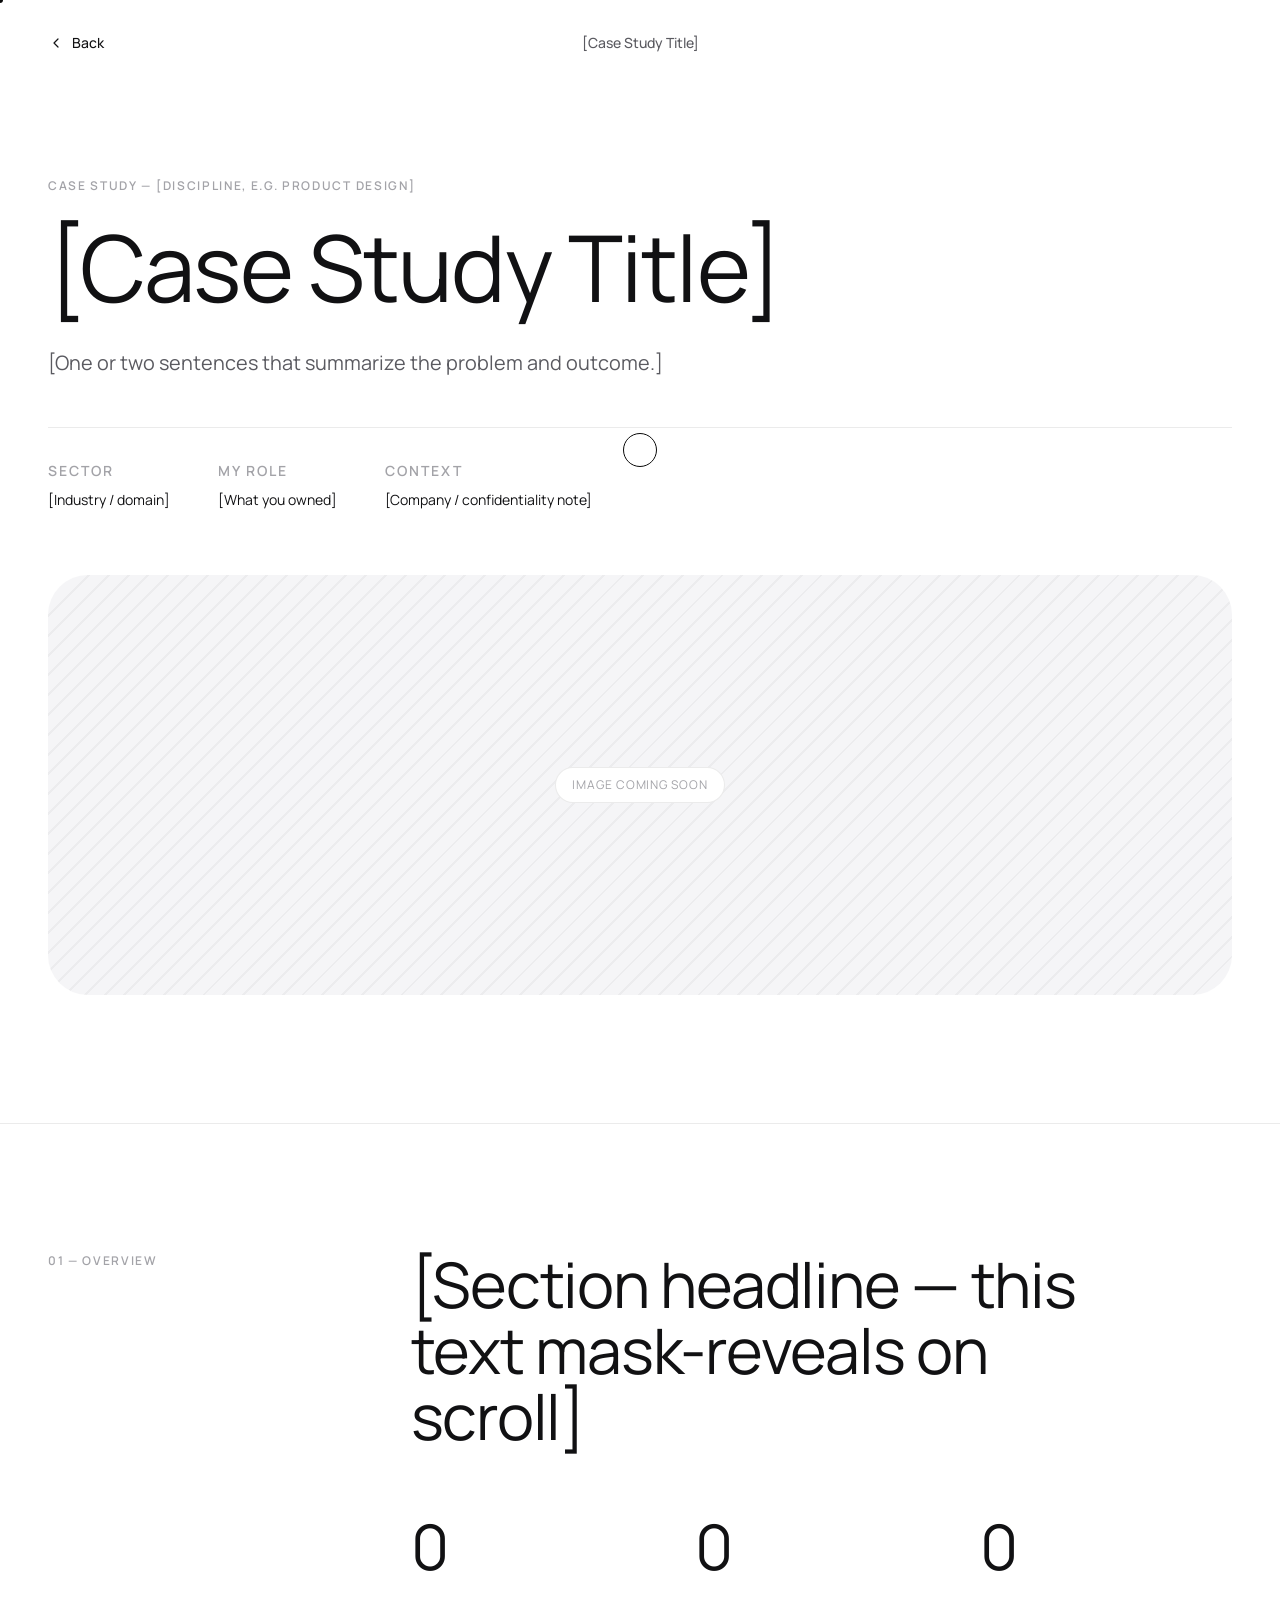
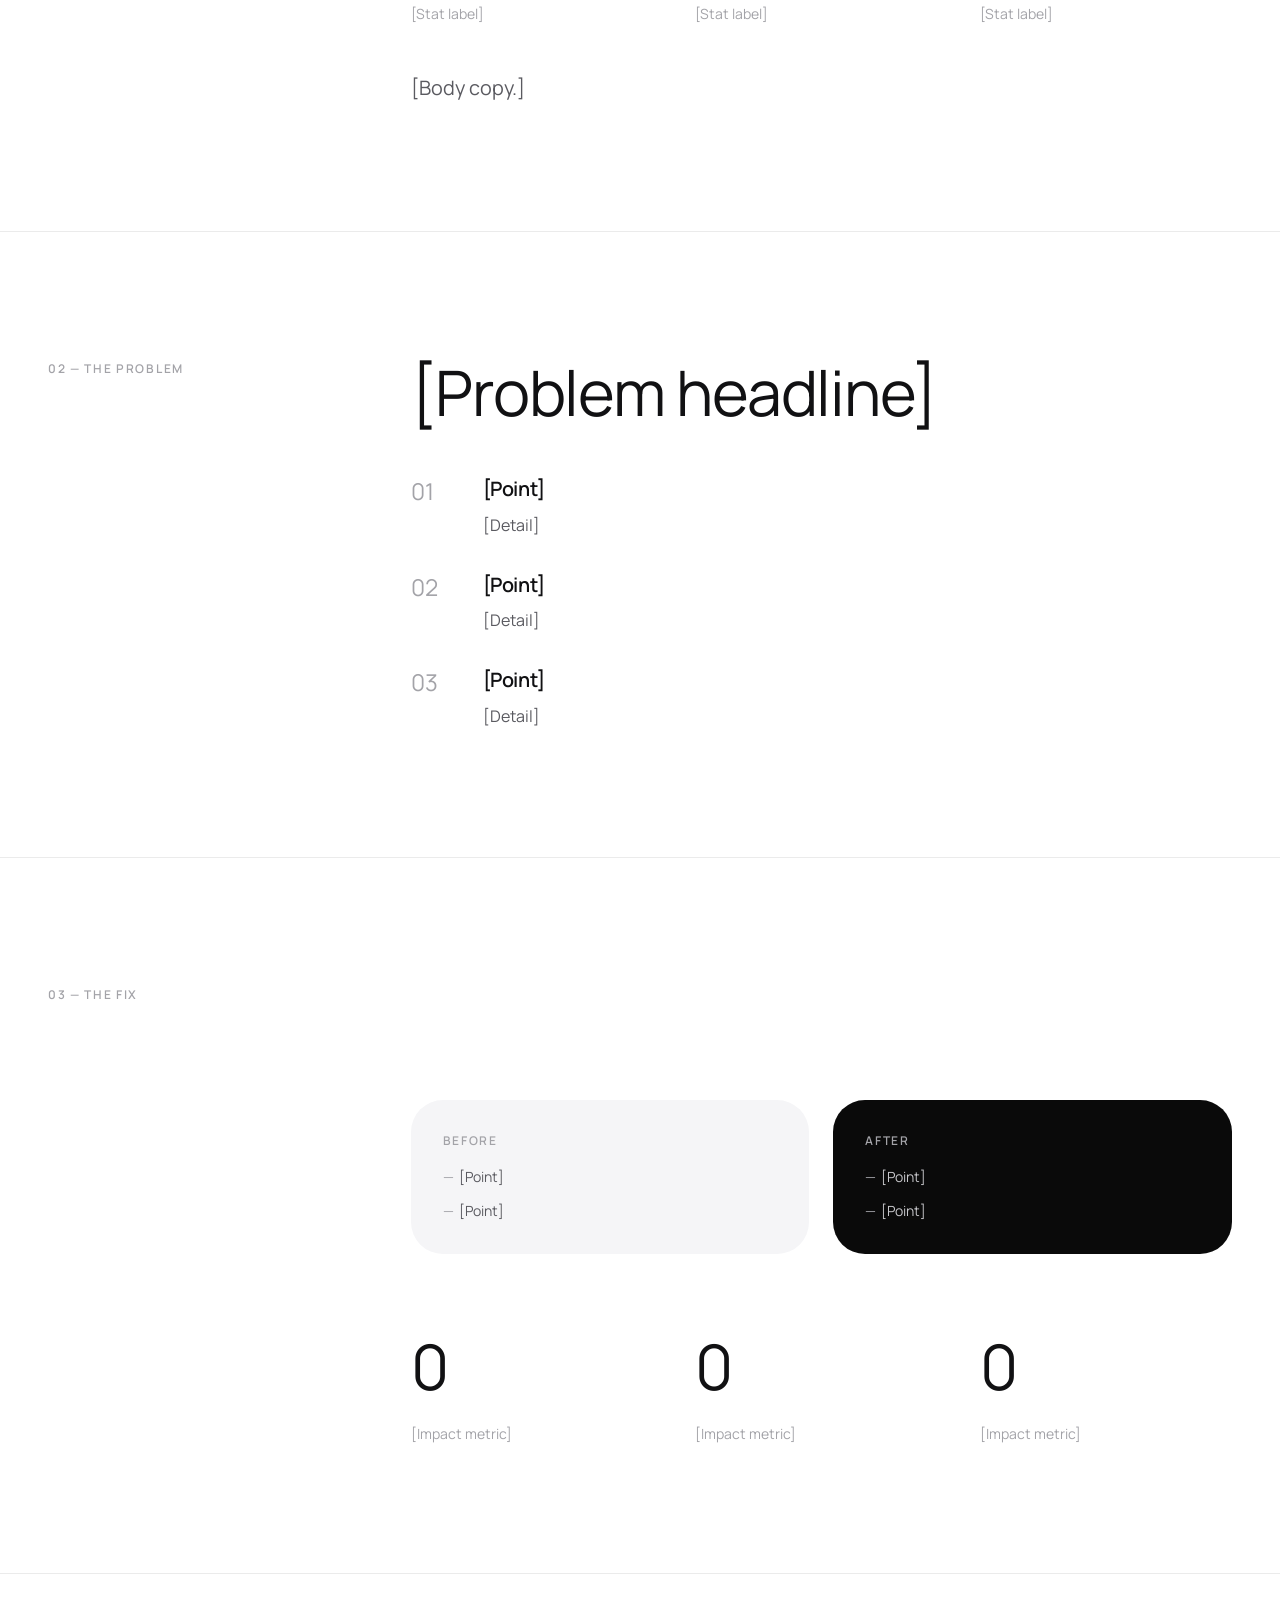
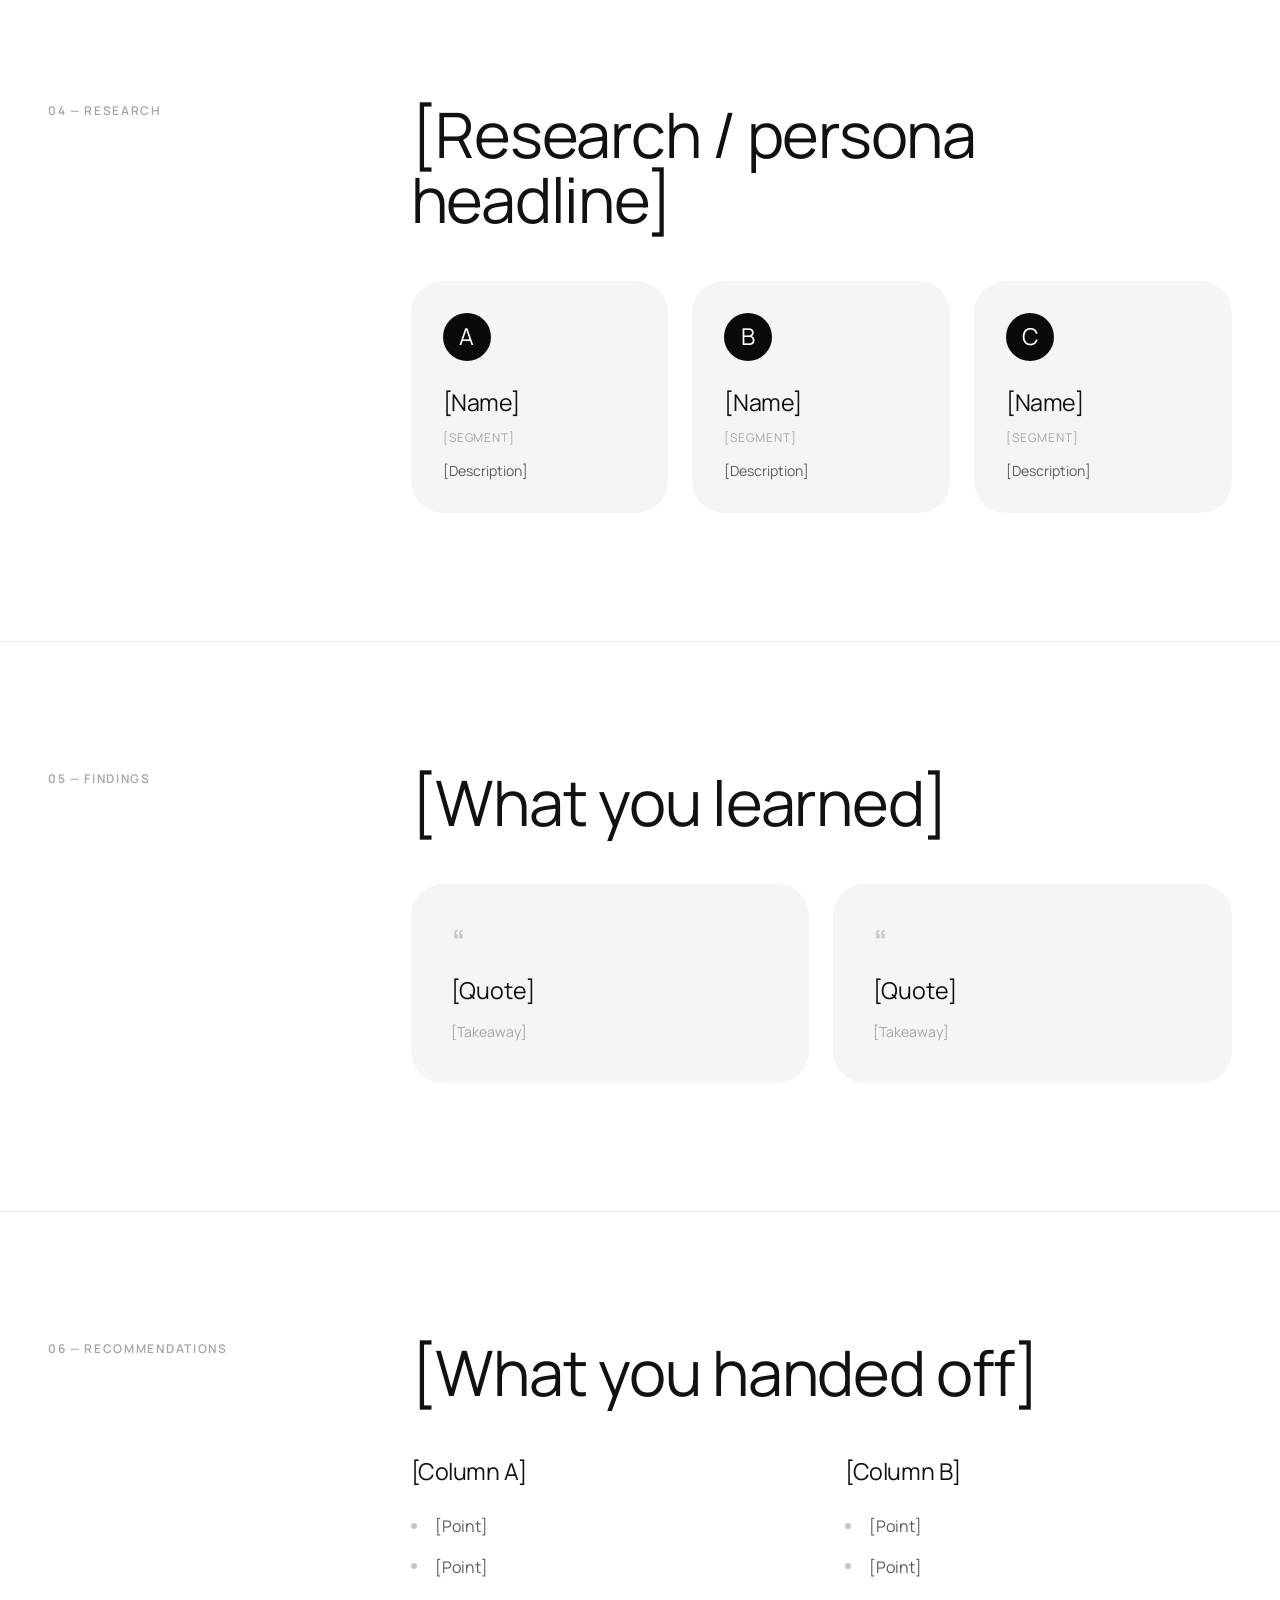
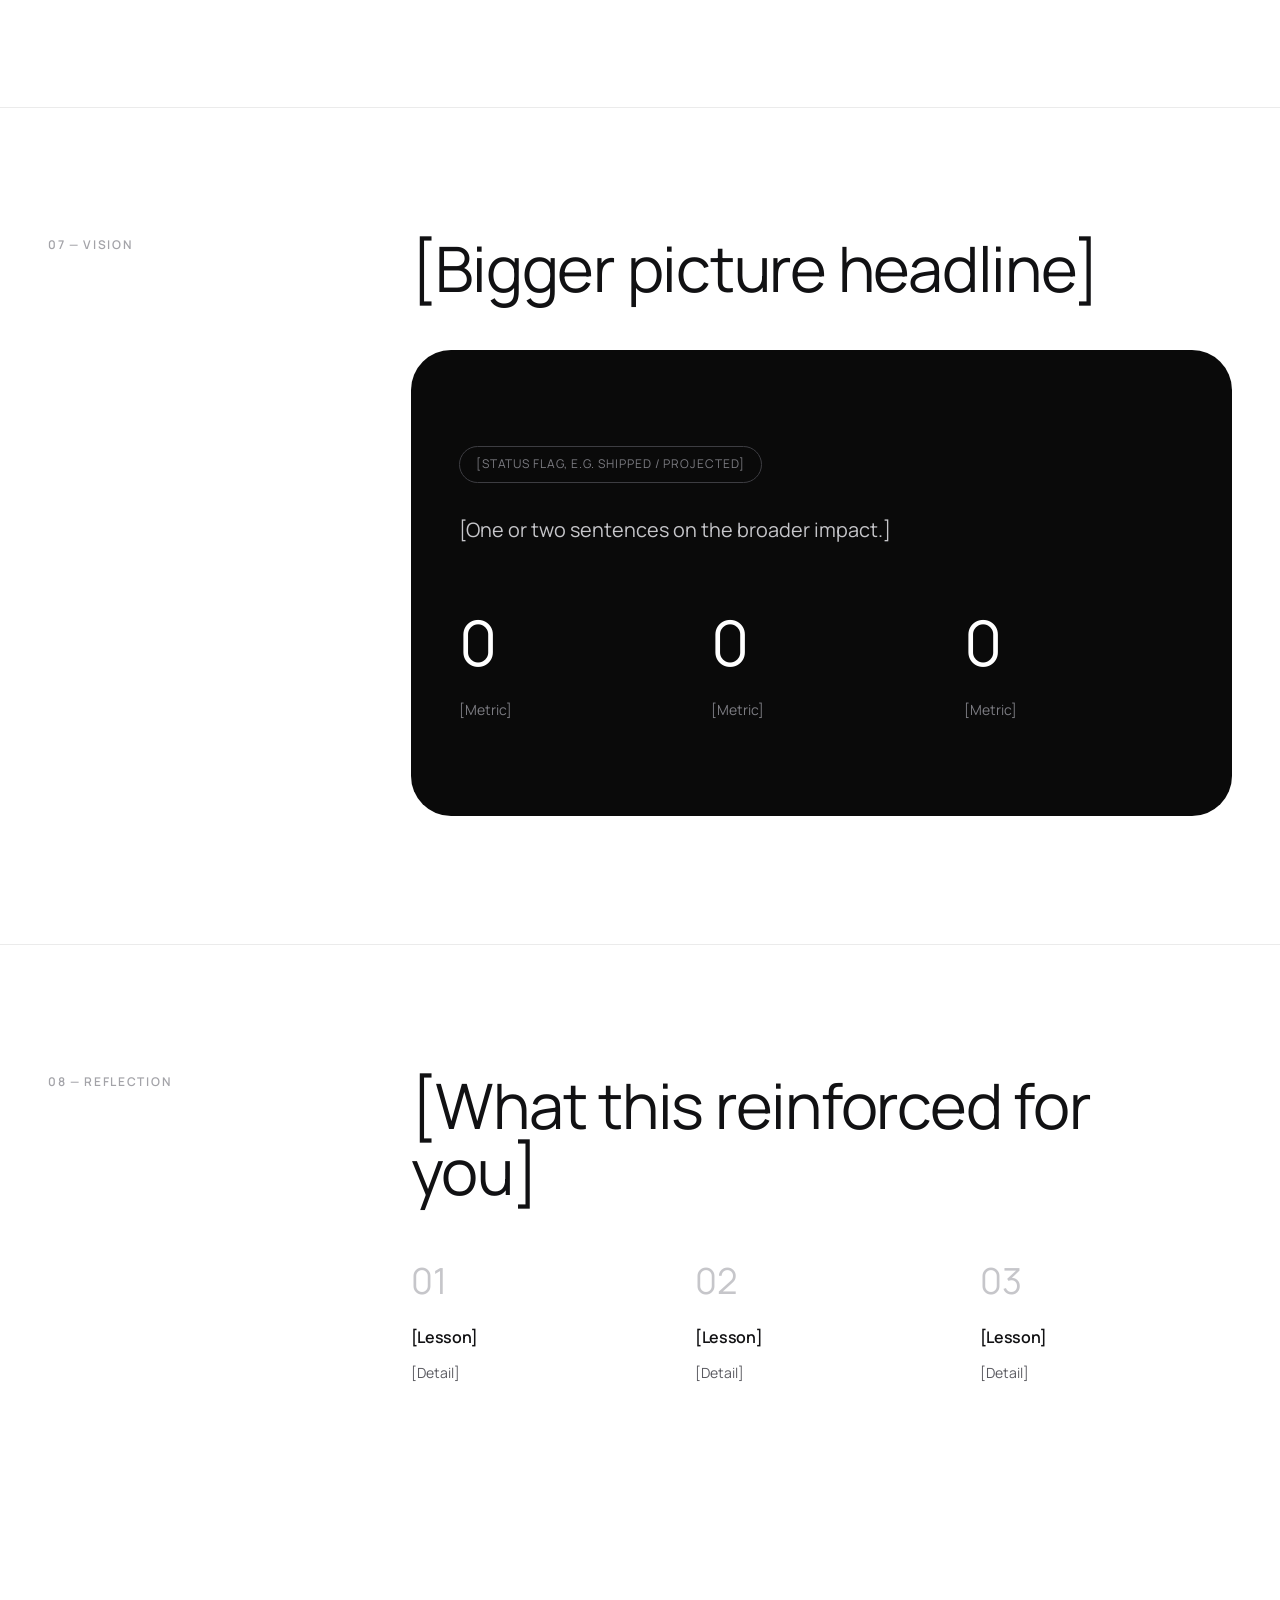
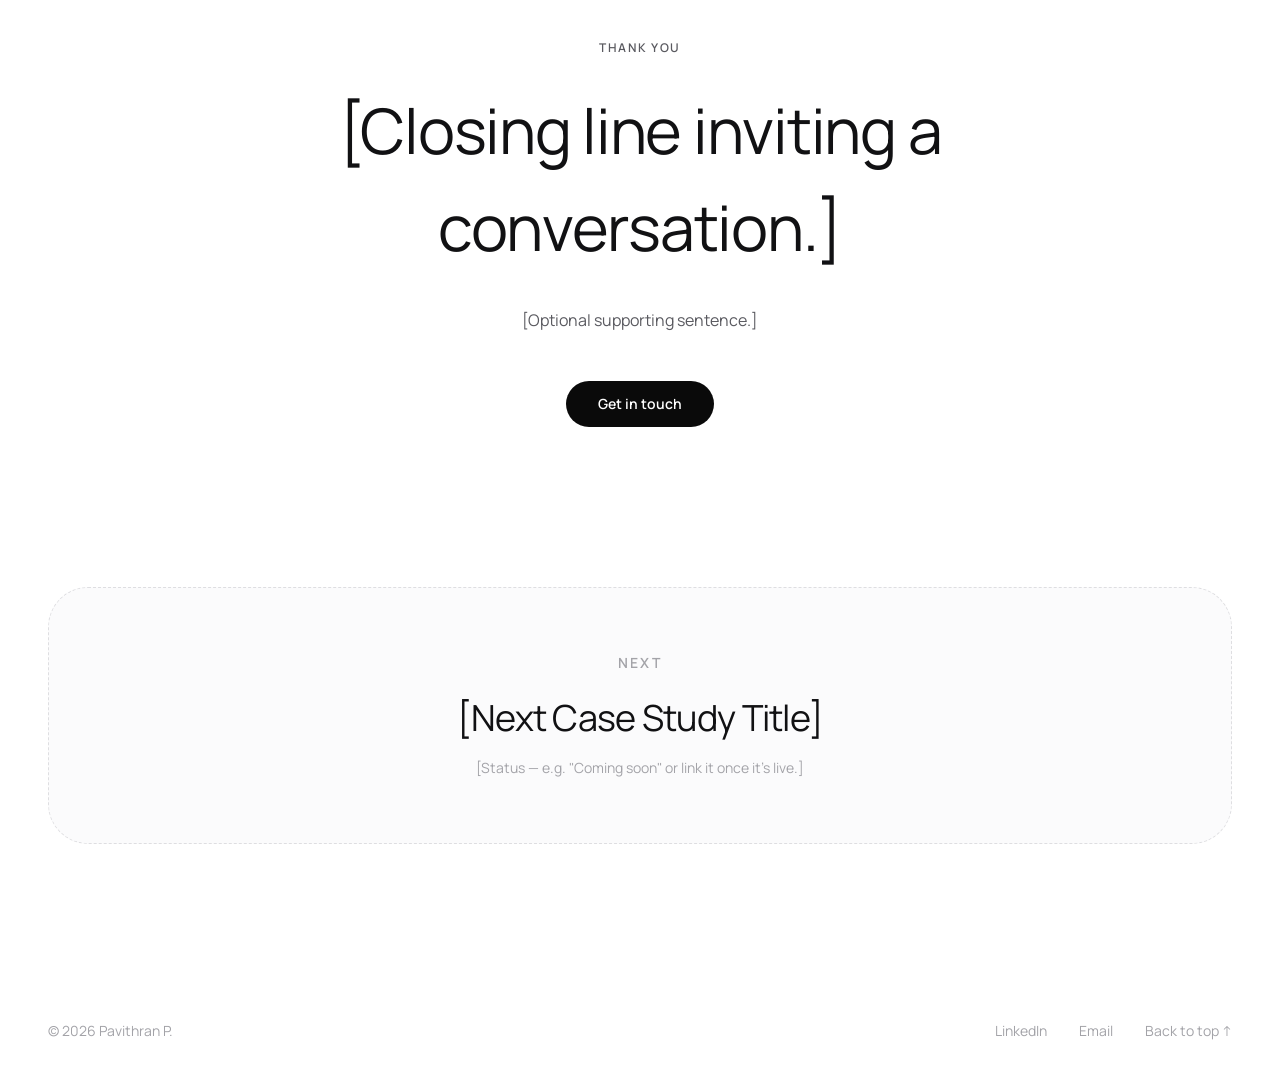
==== commit c7584129: "Add files via upload Add case study nav, trailer, scroll spy" ====
--- a/case-study-template.html
+++ b/case-study-template.html
@@ -29,7 +29,7 @@
 <title>[Case Study Title] — Pavithran P</title>
 <meta name="description" content="[One-sentence summary for search & social previews.]">
 <meta name="view-transition" content="same-origin">
-<link rel="icon" type="image/svg+xml" href="assets/images/favicon.svg">
+<link rel="icon" type="image/png" href="assets/images/favicon.png">
 <link rel="stylesheet" href="assets/css/styles.css">
 </head>
 <body>
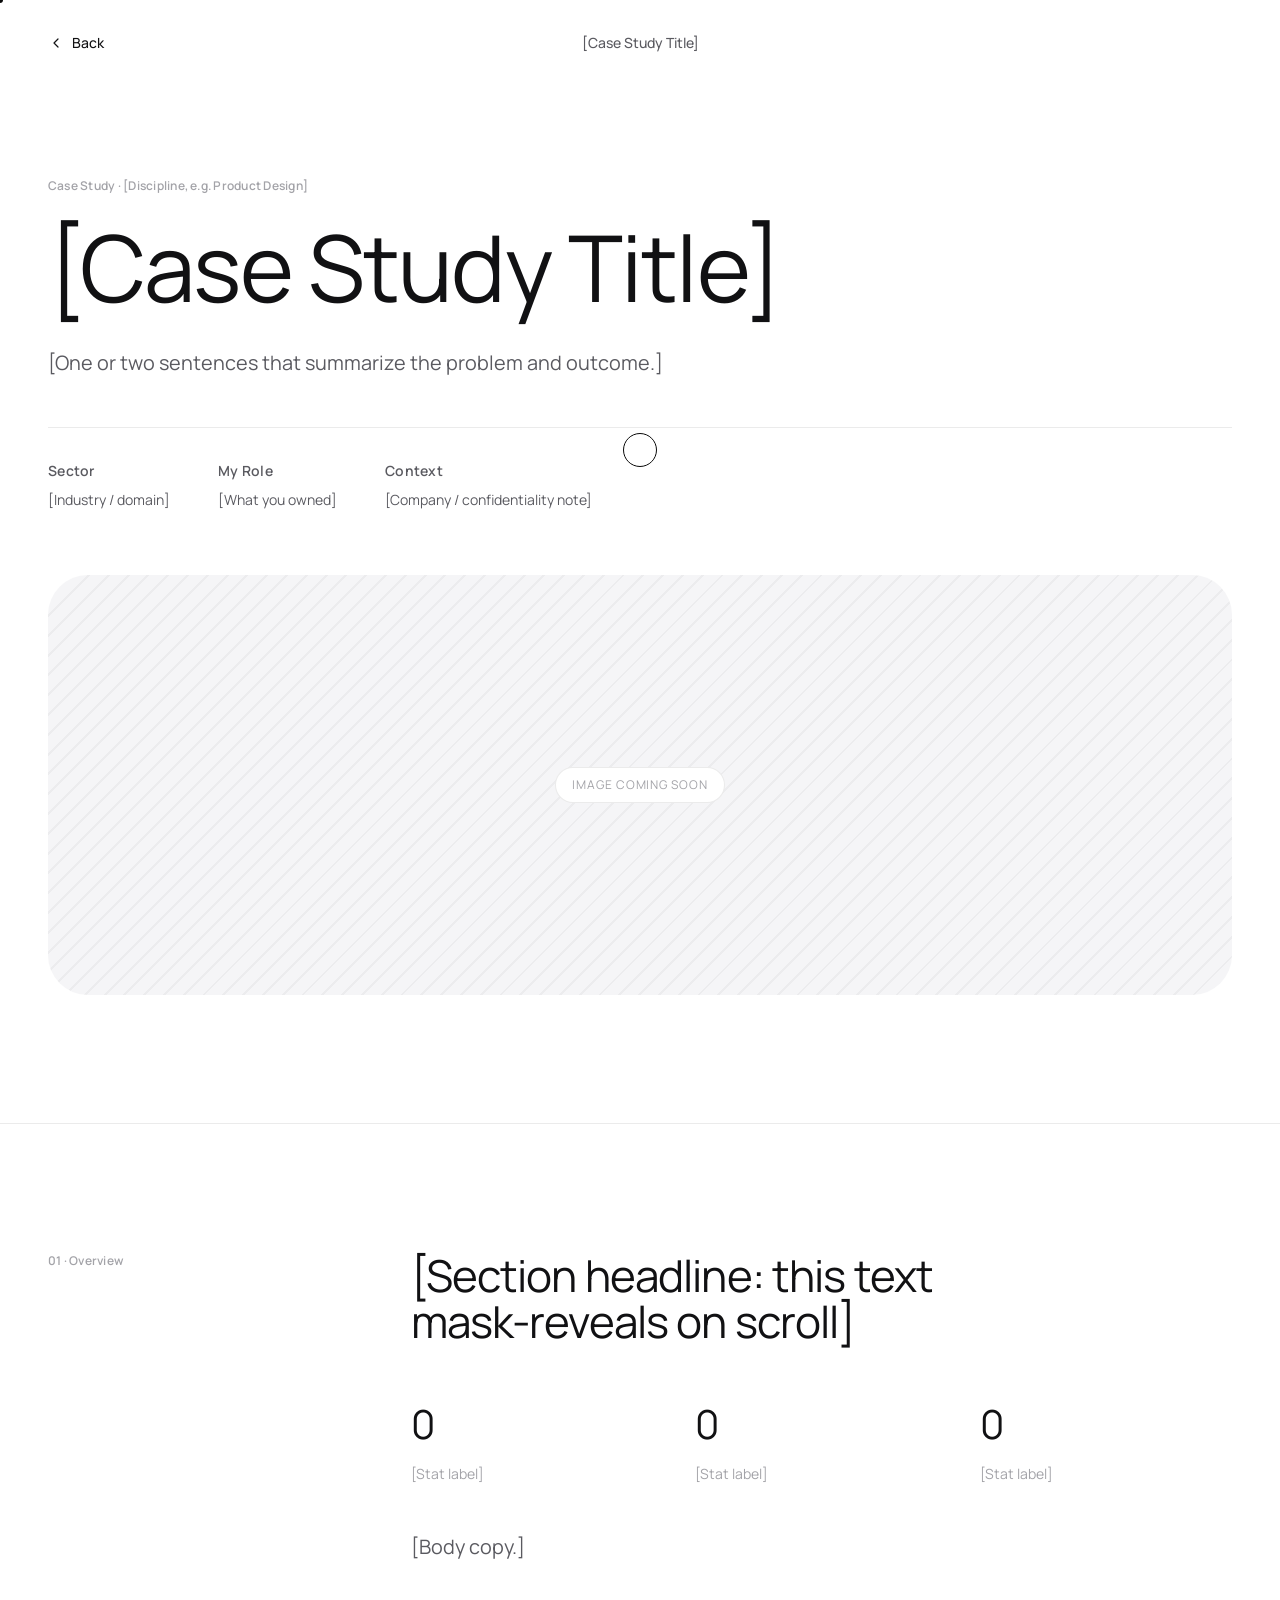
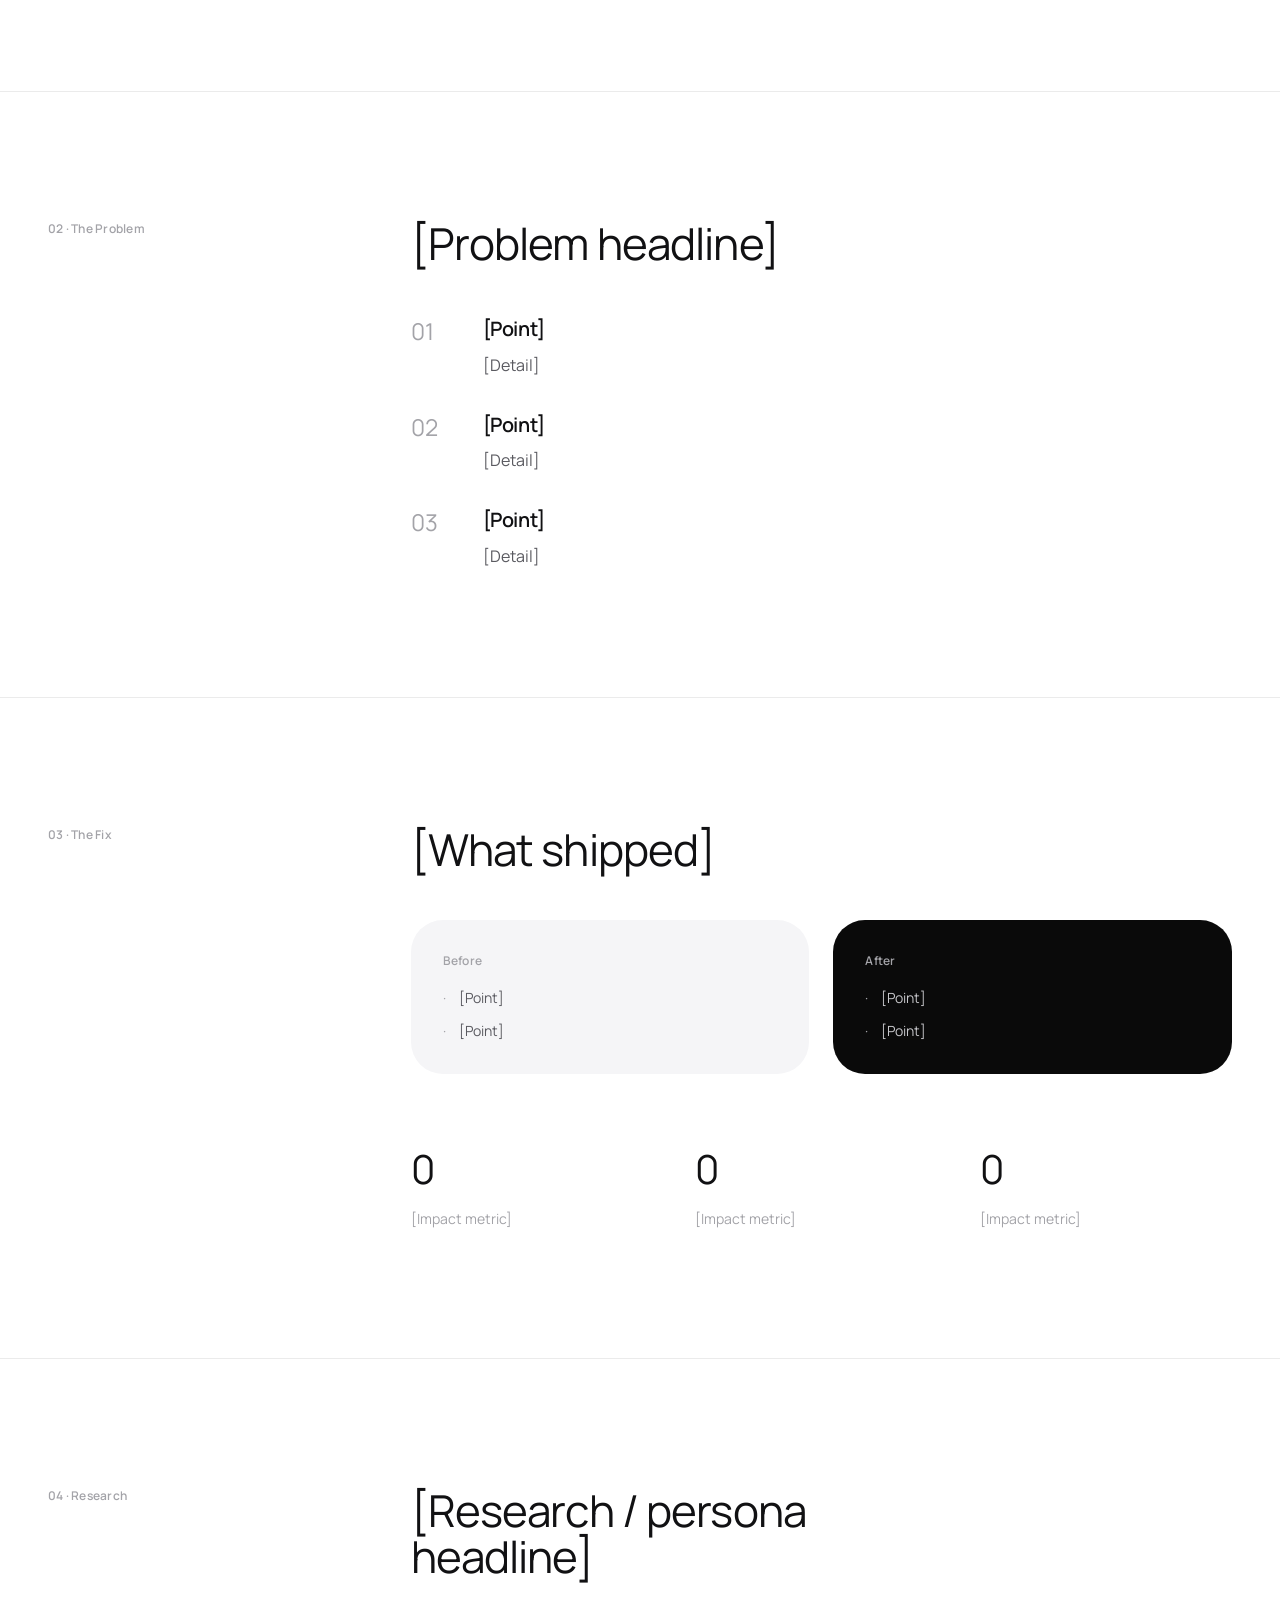
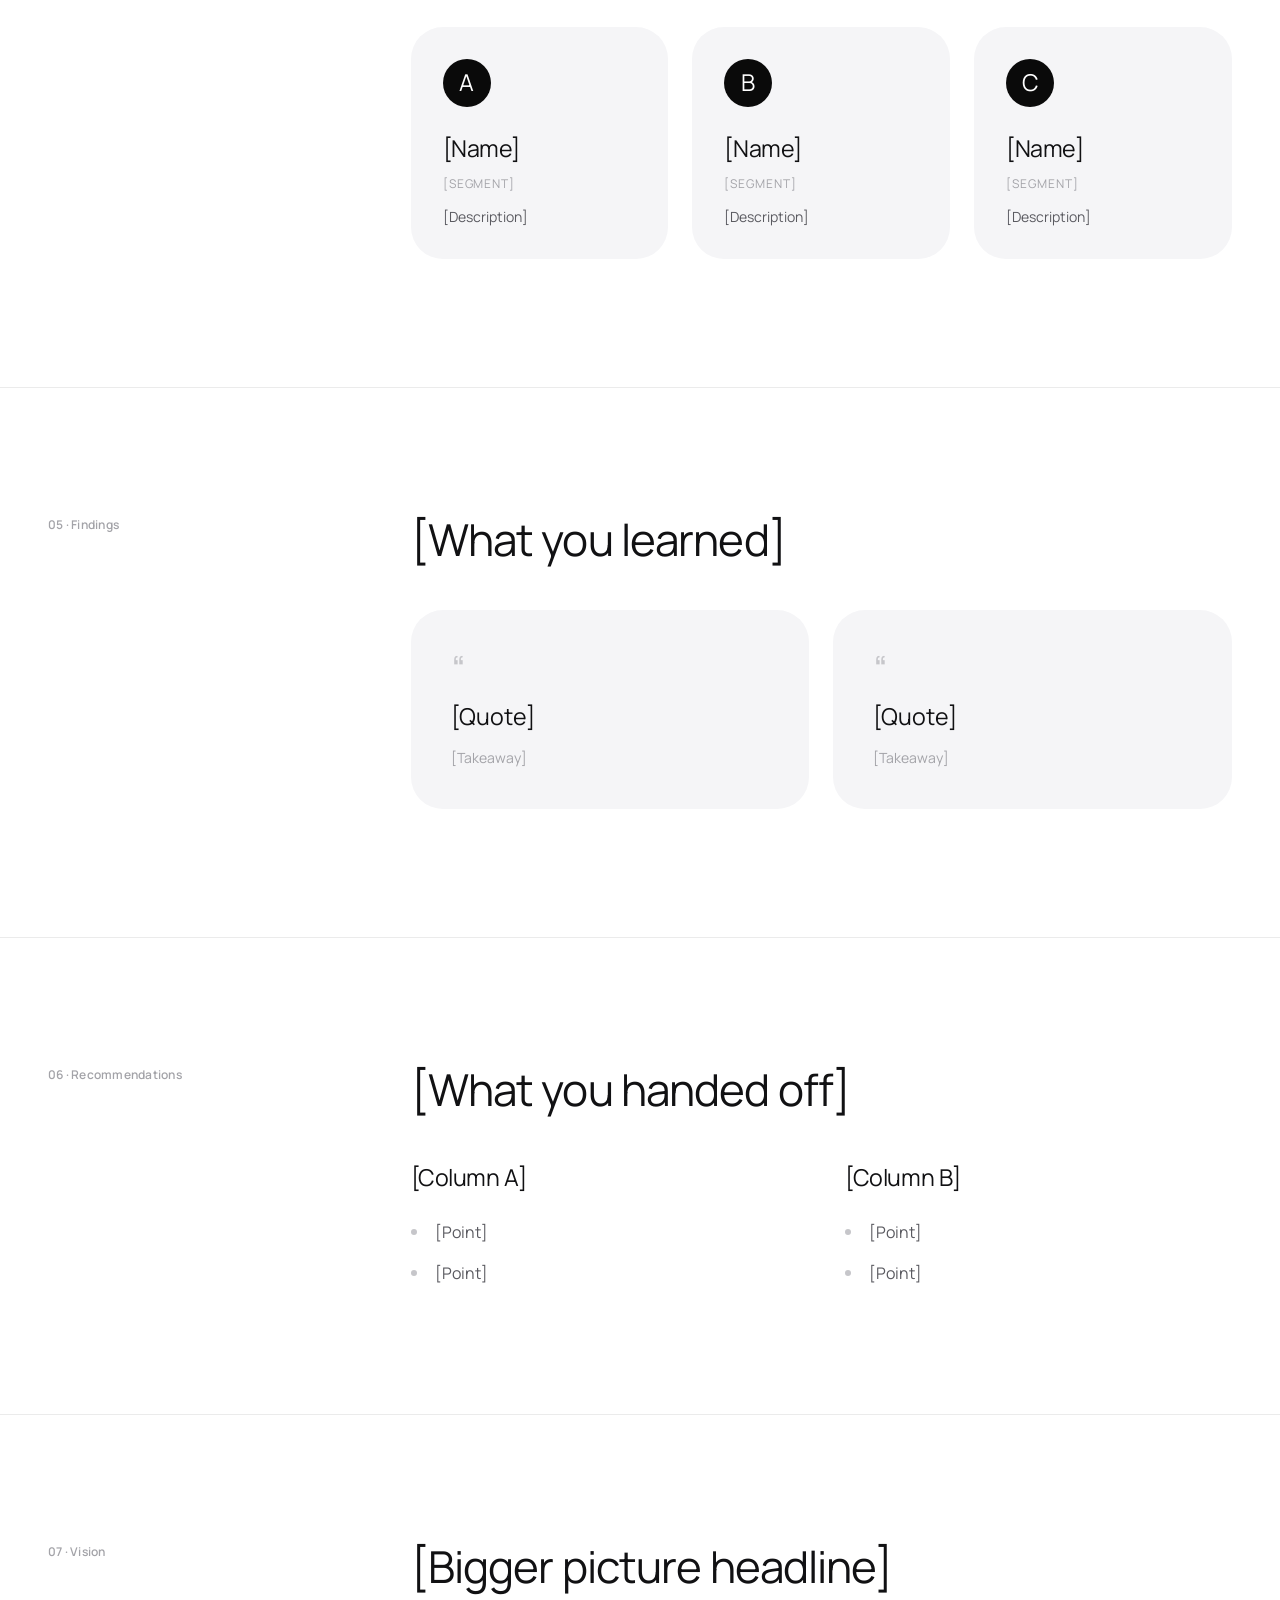
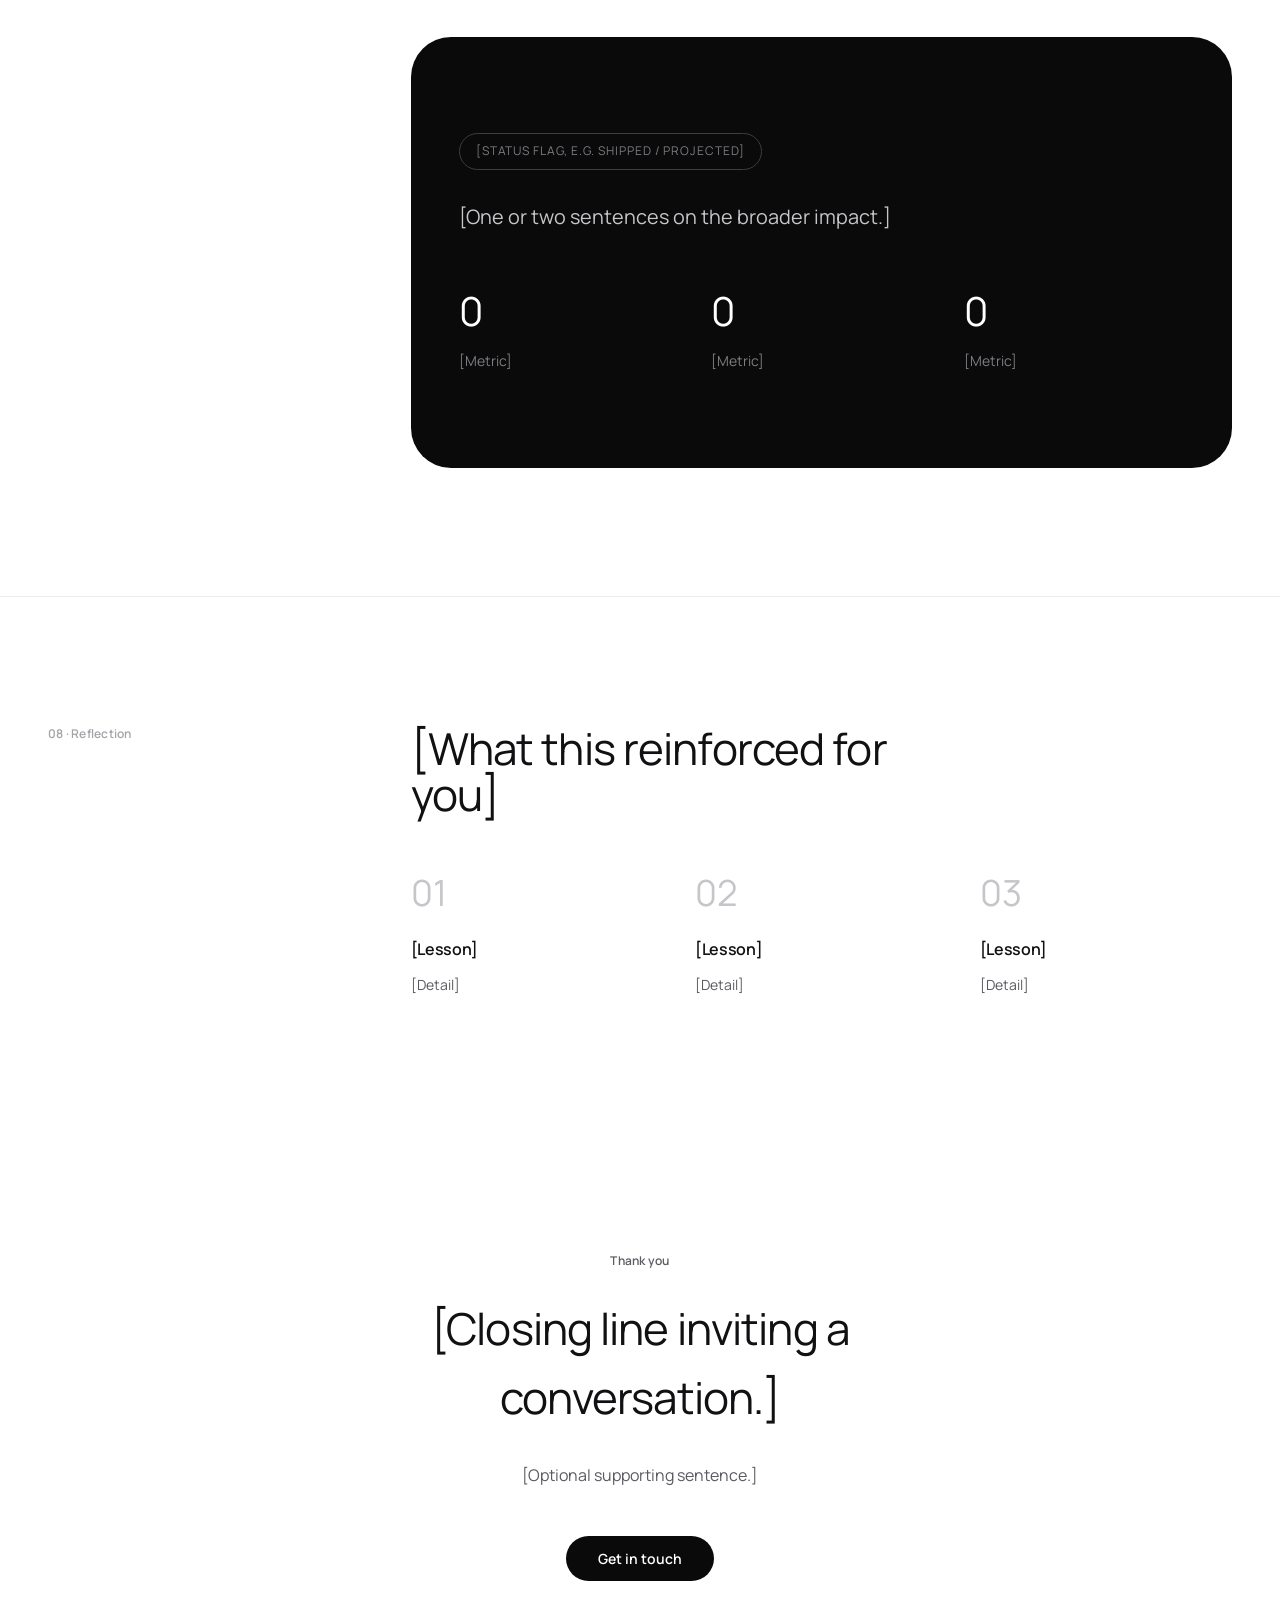
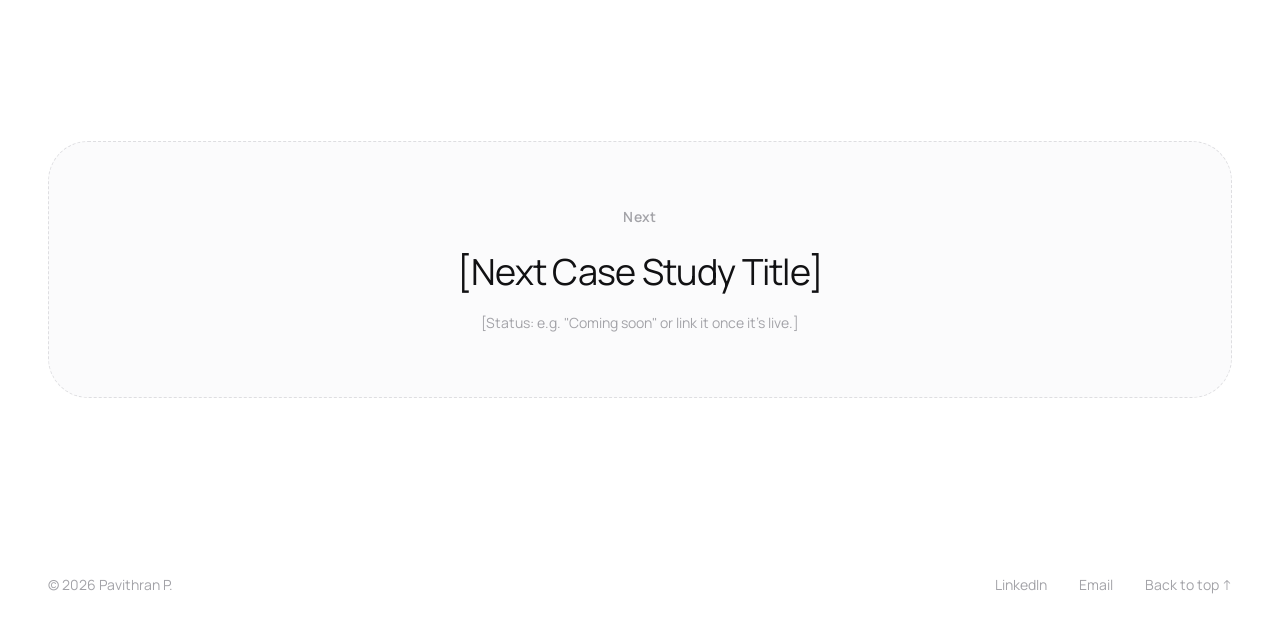
==== commit 7d172644: "Sitewide copy pass: remove em dashes, sentence-case eyebrows, update NGCC brief - Rewrite every em d" ====
--- a/case-study-template.html
+++ b/case-study-template.html
@@ -1,23 +1,23 @@
 <!DOCTYPE html>
 <!--
   ============================================================================
-  CASE STUDY TEMPLATE — duplicate this file to add a new case study.
+  CASE STUDY TEMPLATE: duplicate this file to add a new case study.
 
   HOW TO USE:
   1. Copy this file, rename it to your case study's slug, e.g. "employee-center-reimagine.html"
   2. Replace every [BRACKETED] placeholder with real content.
   3. Delete any <section> block you don't need (each is self-contained).
      Duplicate any numbered-list / stat-row / quote-card / persona-card block
-     to add more items — they don't depend on JS, just markup.
+     to add more items; they don't depend on JS, just markup.
   4. Swap the .placeholder-block <div>s for real <img> tags once you have visuals:
        <img src="assets/images/case-studies/[slug]/cover.jpg" alt="[description]">
   5. Add this case study to the homepage grid by editing the `tilesData` array
-     at the top of assets/js/main.js — duplicate the second-case-study
+     at the top of assets/js/main.js; duplicate the second-case-study
      placeholder entry and point it at this new file.
   6. Nothing else needs to change. Nav, cursor, fonts, and all interactions
      are shared via assets/css/styles.css + assets/js/main.js + case-study.js.
   7. The view-transition-name values on .cs-cover and .cs-hero h1 below use a
-     [slug] placeholder — replace [slug] with this case study's unique slug
+     [slug] placeholder: replace [slug] with this case study's unique slug
      (matching the homepage card) so the morph transition doesn't collide
      with other case studies.
   ============================================================================
@@ -26,7 +26,7 @@
 <head>
 <meta charset="UTF-8">
 <meta name="viewport" content="width=device-width, initial-scale=1.0">
-<title>[Case Study Title] — Pavithran P</title>
+<title>[Case Study Title] | Pavithran P</title>
 <meta name="description" content="[One-sentence summary for search & social previews.]">
 <meta name="view-transition" content="same-origin">
 <link rel="icon" type="image/png" href="assets/images/favicon.png">
@@ -47,7 +47,7 @@
 
   <!-- COVER -->
   <section class="cs-hero">
-    <p class="eyebrow">Case Study — [Discipline, e.g. Product Design]</p>
+    <p class="eyebrow">Case Study · [Discipline, e.g. Product Design]</p>
     <h1 style="view-transition-name: cs-[slug]-title;">[Case Study Title]</h1>
     <p class="cs-dek">[One or two sentences that summarize the problem and outcome.]</p>
     <div class="cs-meta">
@@ -64,9 +64,9 @@
   <!-- SECTION: Overview -->
   <section class="cs-section">
     <div class="cs-section-inner">
-      <div class="cs-section-label"><p class="eyebrow">01 — Overview</p></div>
-      <div>
-        <h2 class="cs-headline">[Section headline — this text mask-reveals on scroll]</h2>
+      <div class="cs-section-label"><p class="eyebrow">01 · Overview</p></div>
+      <div>
+        <h2 class="cs-headline">[Section headline: this text mask-reveals on scroll]</h2>
         <div class="cs-stat-row cs-reveal">
           <div class="cs-stat"><div class="stat-num" data-count-to="0" data-suffix="">0</div><div class="stat-label">[Stat label]</div></div>
           <div class="cs-stat"><div class="stat-num" data-count-to="0" data-suffix="">0</div><div class="stat-label">[Stat label]</div></div>
@@ -82,7 +82,7 @@
   <!-- SECTION: The Problem -->
   <section class="cs-section">
     <div class="cs-section-inner">
-      <div class="cs-section-label"><p class="eyebrow">02 — The Problem</p></div>
+      <div class="cs-section-label"><p class="eyebrow">02 · The Problem</p></div>
       <div>
         <h2 class="cs-headline">[Problem headline]</h2>
         <div class="cs-numbered-list cs-reveal">
@@ -97,7 +97,7 @@
   <!-- SECTION: Before / After -->
   <section class="cs-section">
     <div class="cs-section-inner">
-      <div class="cs-section-label"><p class="eyebrow">03 — The Fix</p></div>
+      <div class="cs-section-label"><p class="eyebrow">03 · The Fix</p></div>
       <div>
         <h2 class="cs-headline">[What shipped]</h2>
         <div class="cs-before-after cs-reveal">
@@ -116,7 +116,7 @@
   <!-- SECTION: Personas (duplicate .persona-card for more) -->
   <section class="cs-section">
     <div class="cs-section-inner">
-      <div class="cs-section-label"><p class="eyebrow">04 — Research</p></div>
+      <div class="cs-section-label"><p class="eyebrow">04 · Research</p></div>
       <div>
         <h2 class="cs-headline">[Research / persona headline]</h2>
         <div class="cs-persona-grid cs-reveal">
@@ -131,7 +131,7 @@
   <!-- SECTION: Quotes (duplicate .quote-card for more) -->
   <section class="cs-section">
     <div class="cs-section-inner">
-      <div class="cs-section-label"><p class="eyebrow">05 — Findings</p></div>
+      <div class="cs-section-label"><p class="eyebrow">05 · Findings</p></div>
       <div>
         <h2 class="cs-headline">[What you learned]</h2>
         <div class="cs-quote-grid cs-reveal">
@@ -145,7 +145,7 @@
   <!-- SECTION: Recommendations (2 columns) -->
   <section class="cs-section">
     <div class="cs-section-inner">
-      <div class="cs-section-label"><p class="eyebrow">06 — Recommendations</p></div>
+      <div class="cs-section-label"><p class="eyebrow">06 · Recommendations</p></div>
       <div>
         <h2 class="cs-headline">[What you handed off]</h2>
         <div class="cs-recs-grid cs-reveal">
@@ -159,7 +159,7 @@
   <!-- SECTION: Vision / Impact band -->
   <section class="cs-section">
     <div class="cs-section-inner">
-      <div class="cs-section-label"><p class="eyebrow">07 — Vision</p></div>
+      <div class="cs-section-label"><p class="eyebrow">07 · Vision</p></div>
       <div>
         <h2 class="cs-headline">[Bigger picture headline]</h2>
         <div class="cs-vision-band cs-reveal">
@@ -178,7 +178,7 @@
   <!-- SECTION: Reflection -->
   <section class="cs-section">
     <div class="cs-section-inner">
-      <div class="cs-section-label"><p class="eyebrow">08 — Reflection</p></div>
+      <div class="cs-section-label"><p class="eyebrow">08 · Reflection</p></div>
       <div>
         <h2 class="cs-headline">[What this reinforced for you]</h2>
         <div class="cs-reflect-grid cs-reveal">
@@ -200,12 +200,12 @@
     </span>
   </section>
 
-  <!-- Next case study teaser — point this at whatever comes after this one -->
+  <!-- Next case study teaser: point this at whatever comes after this one -->
   <div class="cs-next">
     <div class="cs-next-card">
       <p class="eyebrow">Next</p>
       <h3>[Next Case Study Title]</h3>
-      <p>[Status — e.g. "Coming soon" or link it once it's live.]</p>
+      <p>[Status: e.g. "Coming soon" or link it once it's live.]</p>
     </div>
   </div>
 
--- a/assets/css/styles.css
+++ b/assets/css/styles.css
@@ -1,7 +1,7 @@
 /* ==========================================================================
-   PAVI — Design System
+   PAVI: Design System
    Monochrome, flat, Apple-adjacent. Black / White / Cool Neutral Grey.
-   Typography: Manrope, everywhere — UI, body, and display.
+   Typography: Manrope, everywhere: UI, body, and display.
    ========================================================================== */
 
 @import url('https://fonts.googleapis.com/css2?family=Manrope:wght@400;500;600;700;800&display=swap');
@@ -11,7 +11,7 @@
   --black: #0a0a0a;
   --white: #ffffff;
   --grey-25: #fbfbfc;
-  --grey-50: #f5f5f7;   /* cool neutral — Apple-adjacent */
+  --grey-50: #f5f5f7;   /* cool neutral, Apple-adjacent */
   --grey-100: #ececee;
   --grey-200: #dedee1;
   --grey-300: #c6c6ca;
@@ -36,6 +36,8 @@
   --fs-hero: clamp(2.75rem, 3.2rem + 3.2vw, 6.25rem);
   --fs-display: clamp(2.1rem, 2rem + 2.4vw, 4rem);
   --fs-h2: clamp(1.5rem, 1.3rem + 1.2vw, 2.25rem);
+  --fs-cs-headline: clamp(1.75rem, 1.6rem + 1.8vw, 2.75rem); /* case-study section headlines, smaller than --fs-display */
+  --fs-cs-stat: clamp(1.5rem, 1.4rem + 1.6vw, 2.5rem); /* case-study stat numbers, smaller than --fs-cs-headline */
   --fs-h3: clamp(1.15rem, 1.05rem + 0.5vw, 1.5rem);
   --fs-body-lg: clamp(1.05rem, 1rem + 0.3vw, 1.3rem);
   --fs-body: 1rem;
@@ -122,8 +124,7 @@
 .eyebrow {
   font-size: var(--fs-micro);
   font-weight: 600;
-  letter-spacing: 0.14em;
-  text-transform: uppercase;
+  letter-spacing: 0.02em;
   color: var(--text-tertiary);
 }
 
@@ -143,7 +144,7 @@
 .skip-link:focus { top: var(--sp-4); }
 
 /* ==========================================================================
-   Custom Cursor (concentric dot + outline) — desktop / fine pointer only
+   Custom Cursor (concentric dot + outline): desktop / fine pointer only
    ========================================================================== */
 .cursor-dot,
 .cursor-ring {
@@ -291,7 +292,7 @@
   margin: 0 auto;
 }
 
-/* Scroll cue — sits in the open space beside the hero text, quiet by design */
+/* Scroll cue: sits in the open space beside the hero text, quiet by design */
 .hero-scroll-cue {
   position: absolute;
   left: 75%;
@@ -327,7 +328,7 @@
 @media (max-width: 1180px) { .hero-scroll-cue { display: none; } }
 @media (prefers-reduced-motion: reduce) { .hero-scroll-cue .cue-line { animation: none; } }
 
-/* Name — the dominant element in the hero */
+/* Name: the dominant element in the hero */
 .hero-name {
   font-family: var(--font-sans);
   font-weight: 700;
@@ -344,7 +345,7 @@
 .is-loaded .hero-name .line span { transform: translateY(0); }
 .hero-name .line:nth-child(1) span { transition-delay: 0.05s; }
 
-/* Rotating role — second-largest beat, sits right under the name */
+/* Rotating role: second-largest beat, sits right under the name */
 .hero-role-wrap {
   margin-top: var(--sp-3);
   overflow: hidden;
@@ -375,7 +376,7 @@
 .hero-role-wrap .role-rotator span.is-active { opacity: 1; transform: translateY(0); }
 .hero-role-wrap .role-rotator span.is-exiting { opacity: 0; transform: translateY(-20px); }
 
-/* Fact rows — 5 YOE / Verizon / Cognizant, then M.Des — sit right under the role */
+/* Fact rows: 5 YOE / Verizon / Cognizant, then M.Des, sit right under the role */
 .hero-facts {
   margin-top: var(--sp-6);
   display: flex;
@@ -413,7 +414,7 @@
 .hero-caption.hero-philosophy { color: var(--text-secondary); font-weight: 500; }
 
 /* ==========================================================================
-   Featured Work — editorial split layout (no grid, single case study)
+   Featured Work: editorial split layout (no grid, single case study)
    ========================================================================== */
 .work-section { padding: var(--sp-10) var(--gutter) var(--sp-16); max-width: var(--container); margin: 0 auto; }
 .work-label { margin-bottom: var(--sp-6); }
@@ -505,7 +506,7 @@
 .featured-link svg { width: 15px; height: 15px; }
 
 /* ==========================================================================
-   Contact section — two columns: message + contact options
+   Contact section: two columns, message + contact options
    ========================================================================== */
 .contact-section {
   padding: var(--sp-16) var(--gutter);
@@ -644,7 +645,7 @@
   margin-top: var(--sp-6);
   font-size: var(--fs-body-lg);
   color: var(--text-secondary);
-  max-width: 56ch;
+  max-width: 100%;
 }
 .cs-hero .cs-meta {
   margin-top: var(--sp-8);
@@ -655,7 +656,7 @@
   border-top: 1px solid var(--border-hairline);
 }
 .cs-meta-item .eyebrow { margin-bottom: var(--sp-2); }
-.cs-meta-item p { font-size: var(--fs-small); max-width: 26ch; }
+.cs-meta-item p { font-size: var(--fs-small); max-width: 26ch; color: var(--text-secondary); }
 
 .cs-cover {
   max-width: var(--container);
@@ -676,7 +677,7 @@
 .cs-headline {
   font-family: var(--font-serif);
   font-weight: 400;
-  font-size: var(--fs-display);
+  font-size: var(--fs-cs-headline);
   line-height: var(--lh-tight);
   max-width: 20ch;
   margin-bottom: var(--sp-6);
@@ -701,7 +702,7 @@
 }
 .cs-stat .stat-num {
   font-family: var(--font-serif);
-  font-size: var(--fs-display);
+  font-size: var(--fs-cs-stat);
   font-weight: 400;
 }
 .cs-stat .stat-label { font-size: var(--fs-small); color: var(--text-tertiary); margin-top: var(--sp-2); }
@@ -719,7 +720,7 @@
 .ba-card ul { display: flex; flex-direction: column; gap: var(--sp-3); font-size: var(--fs-small); }
 .ba-card li { padding-left: var(--sp-4); position: relative; color: var(--text-secondary); }
 .ba-card.ba-after li { color: var(--grey-300); }
-.ba-card li::before { content: '—'; position: absolute; left: 0; color: var(--text-tertiary); }
+.ba-card li::before { content: '·'; position: absolute; left: 0; color: var(--text-tertiary); }
 
 .cs-numbered-list { display: flex; flex-direction: column; gap: var(--sp-6); margin-top: var(--sp-8); }
 .numbered-item { display: grid; grid-template-columns: 3rem 1fr; gap: var(--sp-5); }
@@ -796,7 +797,7 @@
   padding: var(--sp-16) var(--gutter) var(--sp-20);
   text-align: center;
 }
-.cs-closing h2 { font-family: var(--font-serif); font-weight: 400; font-size: var(--fs-display); max-width: 20ch; margin: 0 auto var(--sp-6); }
+.cs-closing h2 { font-family: var(--font-serif); font-weight: 400; font-size: var(--fs-cs-headline); max-width: 20ch; margin: 0 auto var(--sp-6); }
 .cs-closing p { color: var(--text-secondary); max-width: 50ch; margin: 0 auto var(--sp-8); }
 
 .cs-next {
@@ -816,12 +817,14 @@
 .cs-next-card p { color: var(--text-tertiary); font-size: var(--fs-small); max-width: 48ch; margin: 0 auto; }
 a.cs-next-card { display: block; transition: border-color var(--dur-fast) var(--ease-out), background var(--dur-fast) var(--ease-out); }
 a.cs-next-card:hover { border-color: var(--grey-300); background: var(--grey-50); }
+.cs-next-double { display: grid; grid-template-columns: 1fr 1fr; gap: var(--sp-6); }
 
 @media (max-width: 900px) {
   .cs-section-inner { grid-template-columns: 1fr; gap: var(--sp-5); }
   .cs-section-label { position: static; }
   .cs-stat-row, .cs-before-after, .cs-persona-grid, .cs-quote-grid, .cs-recs-grid, .cs-reflect-grid { grid-template-columns: 1fr; }
   .timeline-item { grid-template-columns: 1fr; gap: var(--sp-2); }
+  .cs-next-double { grid-template-columns: 1fr; }
 }
 
 .cs-reveal {
@@ -856,4 +859,13 @@
   ::view-transition-new(cs-reimagining-employee-center-title) {
     animation-duration: 0.5s;
   }
-}
+  ::view-transition-old(cs-ux-assessment-tool-media),
+  ::view-transition-new(cs-ux-assessment-tool-media) {
+    animation-duration: 0.6s;
+    animation-timing-function: cubic-bezier(0.65, 0, 0.35, 1);
+  }
+  ::view-transition-old(cs-ux-assessment-tool-title),
+  ::view-transition-new(cs-ux-assessment-tool-title) {
+    animation-duration: 0.5s;
+  }
+}
